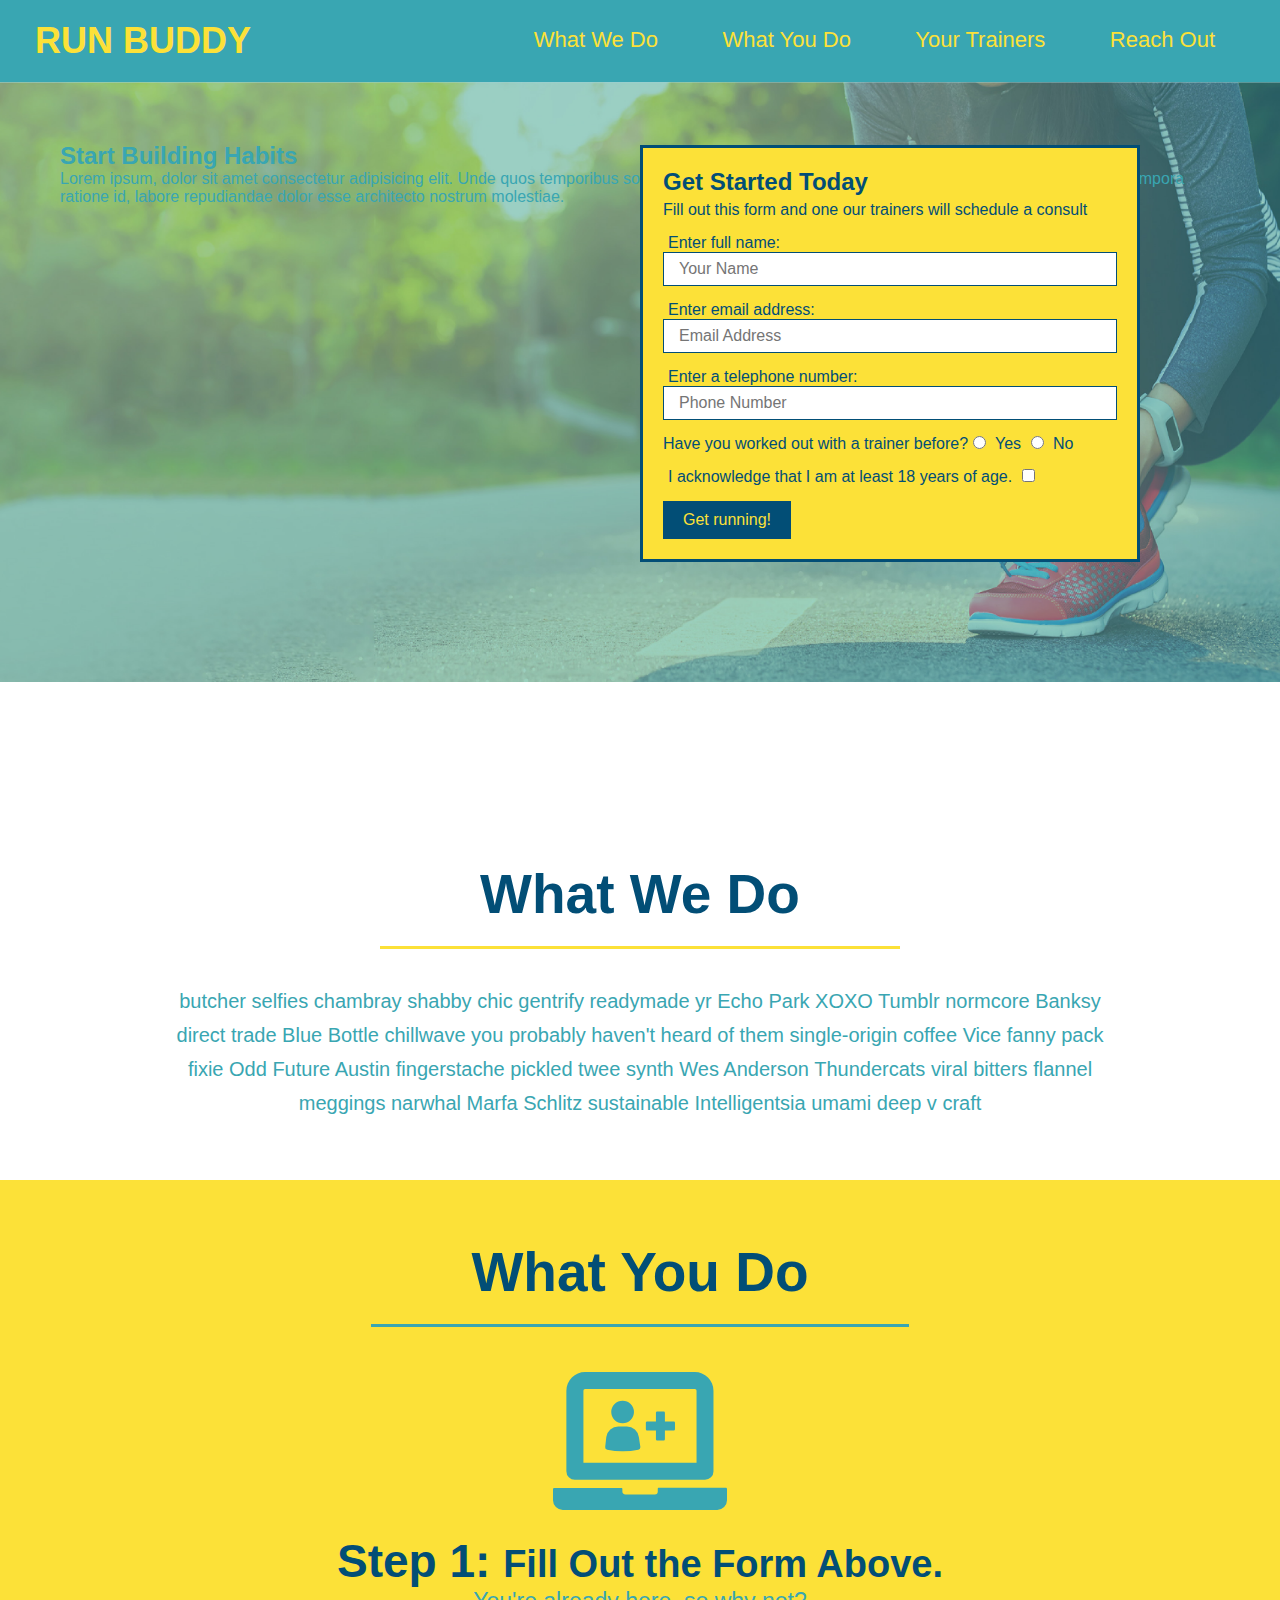
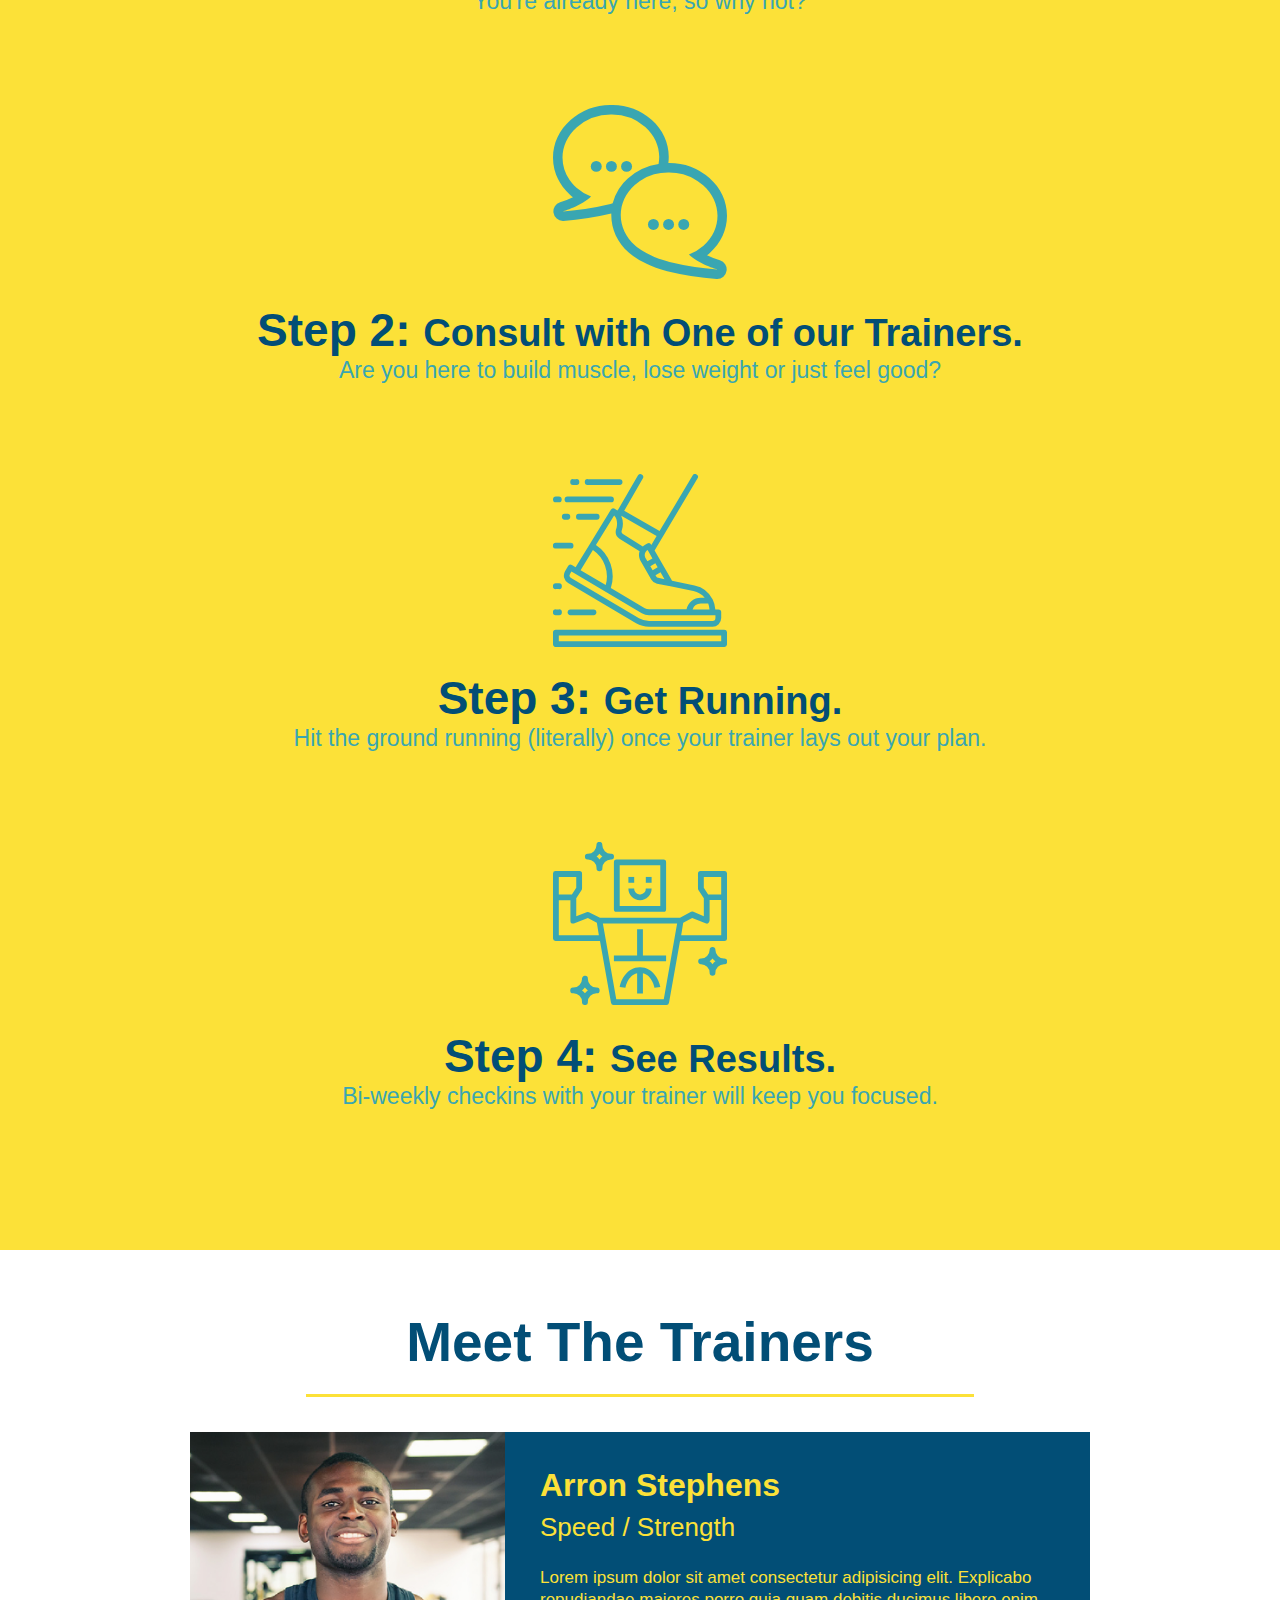
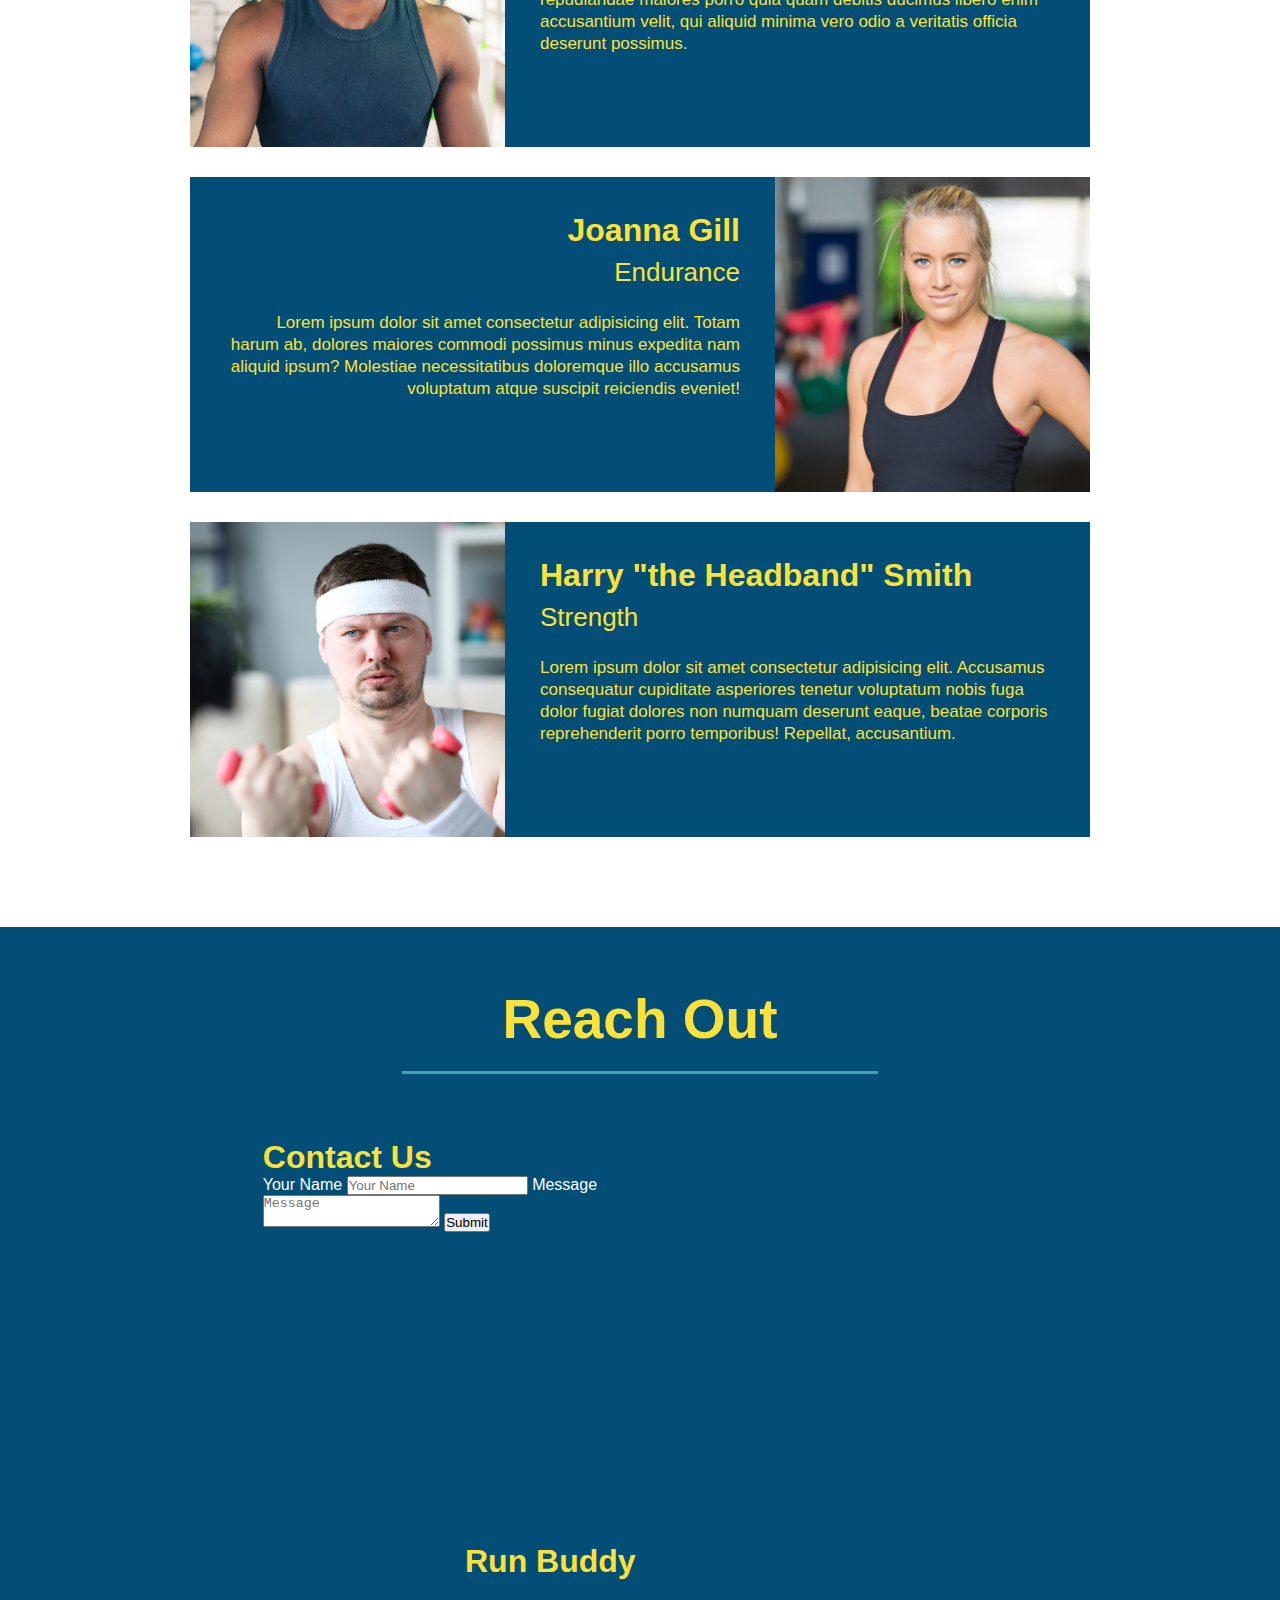
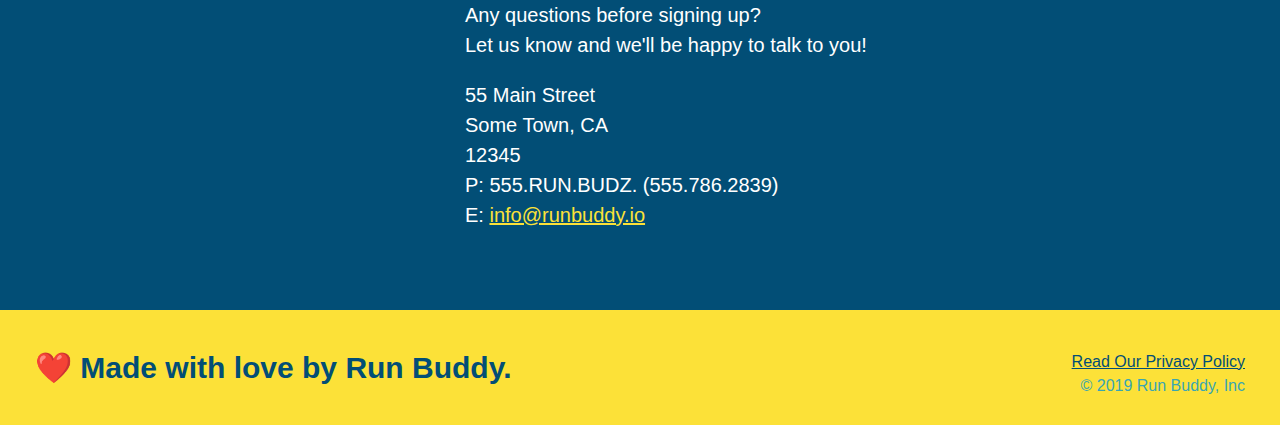
==== index.html @ 8c22c3d1 "add contact form" ====
<!DOCTYPE html>
<html lang="en">

<head>
    <link rel="stylesheet" href="./assets/css/style.css" />
    <meta charset="UTF-8" />
    <title>Run Buddy</title>
</head>

<body>
    <!--navigation-->
    <header>
        <h1>
            <a href="index.html">RUN BUDDY</a>
        </h1>
        <nav>
            <!--Unordered list elemt-->
            <ul>
                <!--List item elemt-->
                <li>
                    <!--Anchor element-->
                    <a href="#what-we-do">What We Do</a>
                </li>
                <li>
                    <a href="#what-you-do">What You Do</a>
                </li>
                <li>
                    <a href="#your-trainers">Your Trainers</a>
                </li>
                <li>
                    <a href="#reach-out">Reach Out</a>
                </li>
            </ul>
        </nav>
    </header>

    <!--hero section-->
    <section class="hero">
        <div class="hero-cta">
            <h2>Start Building Habits</h2>
            <p>Lorem ipsum, dolor sit amet consectetur adipisicing elit. Unde quos temporibus soluta assumenda! Iure laborum amet ipsa aspernatur delectus debitis tempora ratione id, labore repudiandae dolor esse architecto nostrum molestiae.</p>
        </div>
        <div class="hero-form">
            <h3>Get Started Today</h3>
            <p>Fill out this form and one our trainers will schedule a consult</p>
            <!--add form element-->
            <form>
                <label for="name">Enter full name:</label>
                <input type="text" placeholder="Your Name" name="name" id="name" class="form-input">
                <label for="email">Enter email address:</label>
                <input type="email" placeholder="Email Address" name="email" id="email" class="form-input">
                <label for="phone">Enter a telephone number:</label>
                <input type="tel" placeholder="Phone Number" name="phone" id="phone" class="form-input">
                <p>
                    Have you worked out with a trainer before?
                    <input type="radio" name="trainer-confirm" id="trainer-yes" />
                    <label for="trainer-yes">Yes</label>
                    <input type="radio" name="trainer-confirm" id="trainer-no" />
                    <label for="trainer-no">No</label>
                </p>
                <p>
                    <label for="checkbox">
                        I acknowledge that I am at least 18 years of age.
                    </label>
                    <input type="checkbox" name="age-confirm" id="checkbox" />
                </p>
                <button type="submit">
                    Get running!
                </button>
            </form>
        </div>
    </section>
    <!--end hero section-->

    <!--hero/jumbotron-->
    <section>
    </section>

    <!--"what we do" section-->
    <section id="what-we-do" class="intro">
        <h2 class="section-title primary-border">What We Do</h2>
        <p>
            butcher selfies chambray shabby chic gentrify readymade yr Echo Park XOXO Tumblr normcore Banksy direct
            trade Blue Bottle chillwave you probably haven't heard of them single-origin coffee Vice fanny pack fixie
            Odd Future Austin fingerstache pickled twee synth Wes Anderson Thundercats viral bitters flannel meggings
            narwhal Marfa Schlitz sustainable Intelligentsia umami deep v craft
        </p>
    </section>

    <!--"what you do" section-->
    <section id="what-you-do" class="steps">
        <h2 class="section-title secondary-border">What You Do</h2>

        <div>
            <!--insert this image element-->
            <img src="./assets/images/01-04-svgs/step-1.svg" alt="">
            <h3>Step 1: <span>Fill Out the Form Above.<span></h3>
            <p>You're already here, so why not?</p>
        </div>

        <div>
            <img src="./assets/images/01-04-svgs/step-2.svg" alt="">
            <h3>Step 2: <span>Consult with One of our Trainers.</span></h3>
            <p>Are you here to build muscle, lose weight or just feel good?</p>
        </div>

        <div>
            <img src="./assets/images/01-04-svgs/step-3.svg" alt="">
            <h3>Step 3: <span>Get Running.</span></h3>
            <p>Hit the ground running (literally) once your trainer lays out your plan.</p>
        </div>

        <div>
            <img src="./assets/images/01-04-svgs/step-4.svg" alt="">
            <h3>Step 4: <span>See Results.</span></h3>
            <p>Bi-weekly checkins with your trainer will keep you focused.</p>
        </div>
    </section>

    <!--"meet the trainers" section-->
    <section id="your-trainers" class="trainers">
        <h2 class="section-title primary-border">
            Meet The Trainers
        </h2>

        <!--first trainer nbio-->
        <article class="trainer">
            <img src="./assets/images/01-05-trainers/trainer-1.jpg"
                alt="Arron Stephens in his workout clothes, ready to pump iron" />
            <div class="trainer-bio text-left">
                <h3>Arron Stephens</h3>
                <h4>Speed / Strength</h4>
                <p>
                    Lorem ipsum dolor sit amet consectetur adipisicing elit. Explicabo repudiandae maiores porro quia
                    quam debitis ducimus libero enim accusantium velit, qui aliquid minima vero odio a veritatis officia
                    deserunt possimus.
                </p>
            </div>
        </article>

        <!--second trainer bio-->
        <article class="trainer">
            <div class="trainer-bio text-right">
                <h3>Joanna Gill</h3>
                <h4>Endurance</h4>
                <p>
                    Lorem ipsum dolor sit amet consectetur adipisicing elit. Totam harum ab, dolores maiores commodi
                    possimus minus expedita nam aliquid ipsum? Molestiae necessitatibus doloremque illo accusamus
                    voluptatum atque suscipit reiciendis eveniet!
                </p>
            </div>
            <img src="./assets/images/01-05-trainers/trainer-2.jpg" alt="Joanna Gill cooling off after a workout" />
        </article>

        <!--third trainer bio-->
        <article class="trainer">
            <img src="./assets/images/01-05-trainers/trainer-3.jpg"
                alt="Harry Smith wearing a headband and lifting comically small pink weights" />
            <div class="trainer-bio text-left">
                <h3>Harry "the Headband" Smith</h3>
                <h4>Strength</h4>
                <p>
                    Lorem ipsum dolor sit amet consectetur adipisicing elit. Accusamus consequatur cupiditate asperiores
                    tenetur voluptatum nobis fuga dolor fugiat dolores non numquam deserunt eaque, beatae corporis
                    reprehenderit porro temporibus! Repellat, accusantium.
                </p>
            </div>
        </article>

    </section>

    <!--"reach out" section-->
    <section id="reach-out" class="contact">
        <h2 class="section-title secondary-border">Reach Out</h2>
        <div class="contact-info">
            <div class="contact-form">
                <h3>Contact Us</h3>
                <form>
                    <label for="contact-name">Your Name</label>
                    <input type="text" id="contact-name" placeholder="Your Name" />

                    <label for="contact-message">Message</label>
                    <textarea id="contact-message" placeholder="Message"></textarea>
                    <button type="submit">Submit</button>
                </form>
            </div>
            <iframe
                src="https://www.google.com/maps/embed?pb=!1m18!1m12!1m3!1d3327.32904126394!2d-86.81368998520924!3d33.49281535445067!2m3!1f0!2f0!3f0!3m2!1i1024!2i768!4f13.1!3m3!1m2!1s0x88891be4a837cba5%3A0x89bf4f1f3f29ea2e!2s1039%2014th%20Ave%20S%2C%20Birmingham%2C%20AL%2035205!5e0!3m2!1sen!2sus!4v1643728319062!5m2!1sen!2sus"
                style="border:0;" allowfullscreen="" loading="lazy">
            </iframe>

            <div>
                <h3>Run Buddy</h3>
                <p>
                    Any questions before signing up?
                    <br />
                    Let us know and we'll be happy to talk to you!
                </p>
                <address>
                    55 Main Street <br />
                    Some Town, CA <br />
                    12345 <br />
                    P: 555.RUN.BUDZ. (555.786.2839) <br />
                    E: <a href="mailto:info@runbuddy.io">info@runbuddy.io</a>
                </address>
            </div>
        </div>
    </section>

    <!--footer-->
    <footer>
        <h2>❤️ Made with love by Run Buddy.</h2>
        <div>
            <a href="./privacy-policy.html">Read Our Privacy Policy</a><br />
            &copy; 2019 Run Buddy, Inc
        </div>
    </footer>
</body>
---- assets/css/style.css ----
* {
    margin: 0;
    padding: 0;
    box-sizing: border-box;
}
    body {
    color: #39a6b2;
    font-family: Helvetica, Arial, sans-serif;
}
header {
    padding: 20px 35px;
    background-color: #39a6b2;
}
header h1 {
    font-weight: bold;
    font-size: 36px;
    color: #fce138;
    margin: 0;
    display: inline;
}
header a {
    text-decoration: none;
    color: #fce138;
}
header nav {
    float: right;
    margin: 7px 0;
}
header nav ul li {
    display: inline;
}
header nav ul li a {
    margin: 0 30px;
    font-weight: lighter;
    font-size: 22px
}
footer {
    background: #fce138;
    width: 100%;
    padding: 40px 35px;
}
footer h2 {
    display: inline;
    color: #024e76;
    font-size: 30px;
    margin: 0;
}
footer div {
    float: right;
    line-height: 1.5;
    text-align: right;
}
footer a {
    color: #024e76
}
section {
    padding: 60px;
}
/* Hero Style Start */
.hero {
    background-image: url("../images/hero-bg.jpeg");
    height: 600px;
    background-size: cover;
    background-position: center;
    position: relative;
}
/* Hero Style End */
.hero-form {
    border: 3px solid #024e76;
    background-color: #fce138;
    padding: 20px;
    width: 500px;
    color: #024e76;
    position: absolute;
    bottom: 120px;
    right: 140px
}
.hero-form h3 {
    font-size: 24px;
    margin: 0;
}
.hero-form p {
    margin: 5px 0 15px 0;
}
.form-input {
    border: 1px solid #024e76;
    display: block;
    padding: 7px 15px;
    font-size: 16px;
    color: #024e76;
    width: 100%;
    margin-bottom: 15px;
}
.hero-form label {
    line-height: 1;
    margin: 0 5px;
}
.hero-form button {
    color: #fce138;
    background-color: #024e76;
    border: none;
    padding: 10px 20px;
    font-size: 16px;
}
/* HERO STYLES END */
.intro {
    text-align: center;
}
.intro p {
    line-height: 1.7;
    color: #39a6b2;
    width: 80%;
    font-size: 20px;
    margin: 0 auto;
}
.steps {
    text-align: center;
    background: #fce138;
}
.section-title {
    font-size: 55px;
    color: #024e76;
    margin-bottom: 35px;
    padding: 0 100px 20px 100px;
    display: inline-block;
    border-bottom: 3px solid;
}
.primary-border {
    border-color: #fce138;
}
.secondary-border {
    border-color: #39a6b2;
}
.steps div {
    margin-bottom: 80px;
}
.steps img {
    width: 15%;
    margin: 10px 0;
}
.steps h3 {
    color: #024e76;
    font-size: 46px;
    margin-top: 10px;
}
.steps p {
    color: #39a6b2;
    font-size: 23px;
}
.steps span {
    font-size: 38px;
}
.trainers {
    text-align: center;
}
.trainer {
    width: 900px;
    margin: 0 auto 30px auto;
    background: #024e76;
    color: #fce138;
    overflow: auto;
}
.trainer img {
    width: 35%;
    float: left;
}
.trainer-bio {
    padding: 35px;
    float: left;
    width: 65%;
}
.text-left {
    text-align: left;
}
.text-right {
    text-align: right;
}
.trainer-bio h3 {
    font-size: 32px;
    margin-bottom: 8px;
}
.trainer-bio h4 {
    font-weight: lighter;
    font-size: 26px;
    margin-bottom: 24px;
}
.trainer-bio p {
    font-size: 17px;
    line-height: 1.3;
}
.contact {
    background: #024e76;
    text-align: center;
}
.contact h2 {
    color: #fce138;
}
.contact-info iframe {
    width: 400px;
    height: 400px;
}
.contact-info div {
    width: 410px;
    display: inline-block;
    vertical-align: top;
    text-align: left;
    margin: 30px 0 0 60px;
    color: white;
}
.contact-info h3 {
    color: #fce138;
    font-size: 32px;
}
.contact-info p, .contact-info address {
    margin: 20px 0;
    line-height: 1.5;
    font-size: 20px;
    font-style: normal;
}
.contact-info a {
    color: #fce138;
}
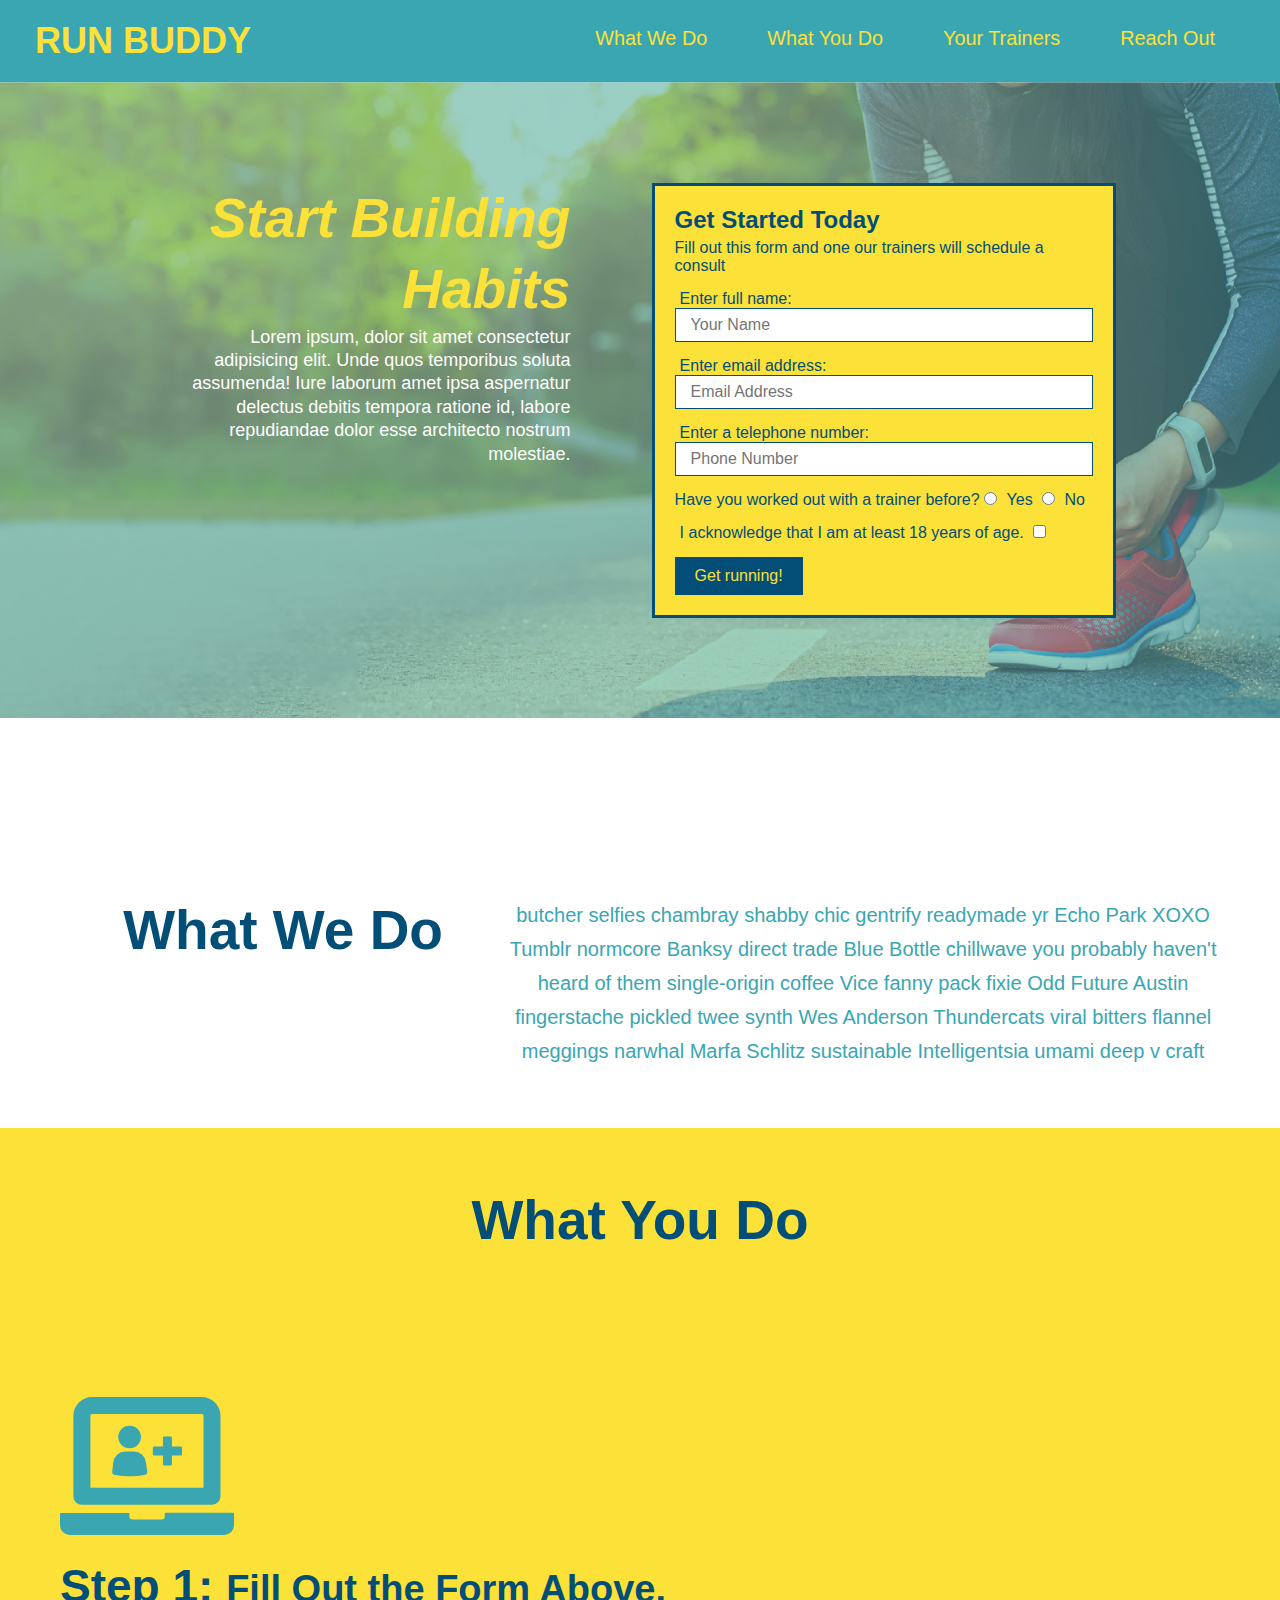
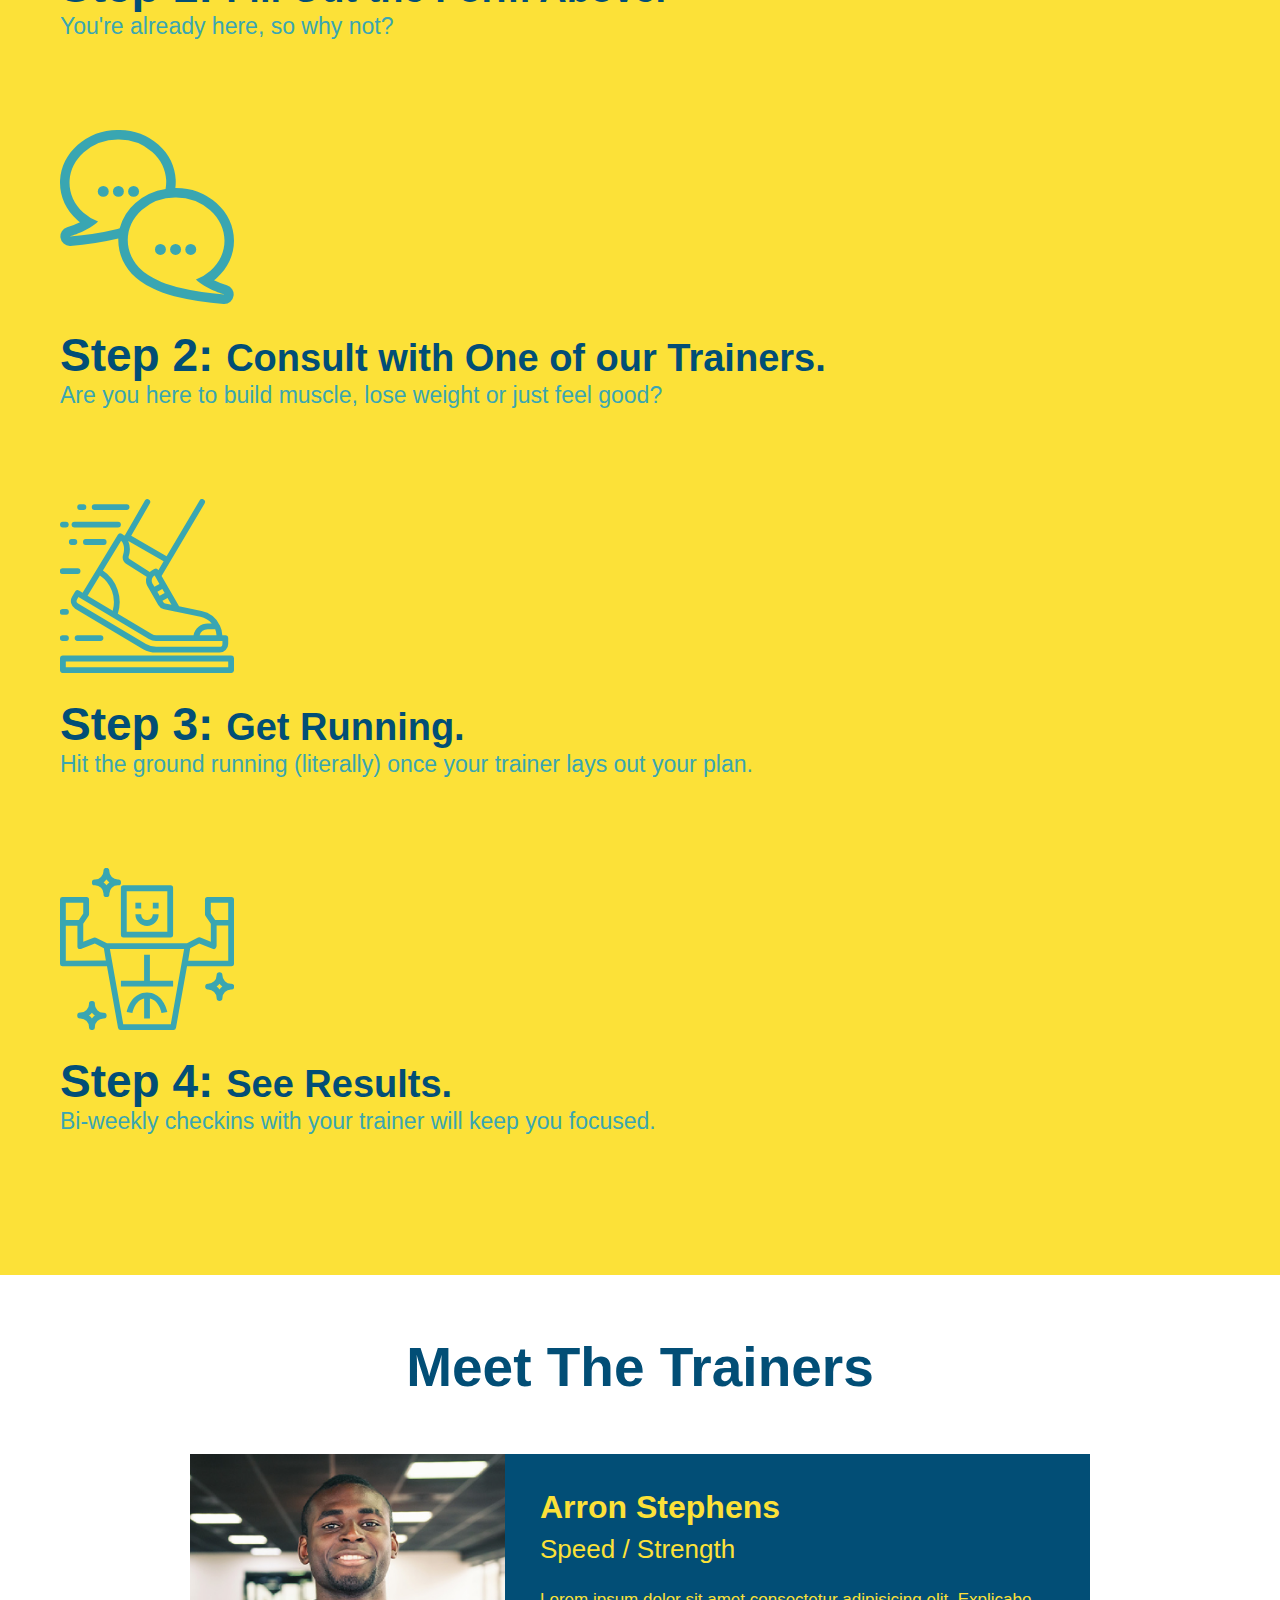
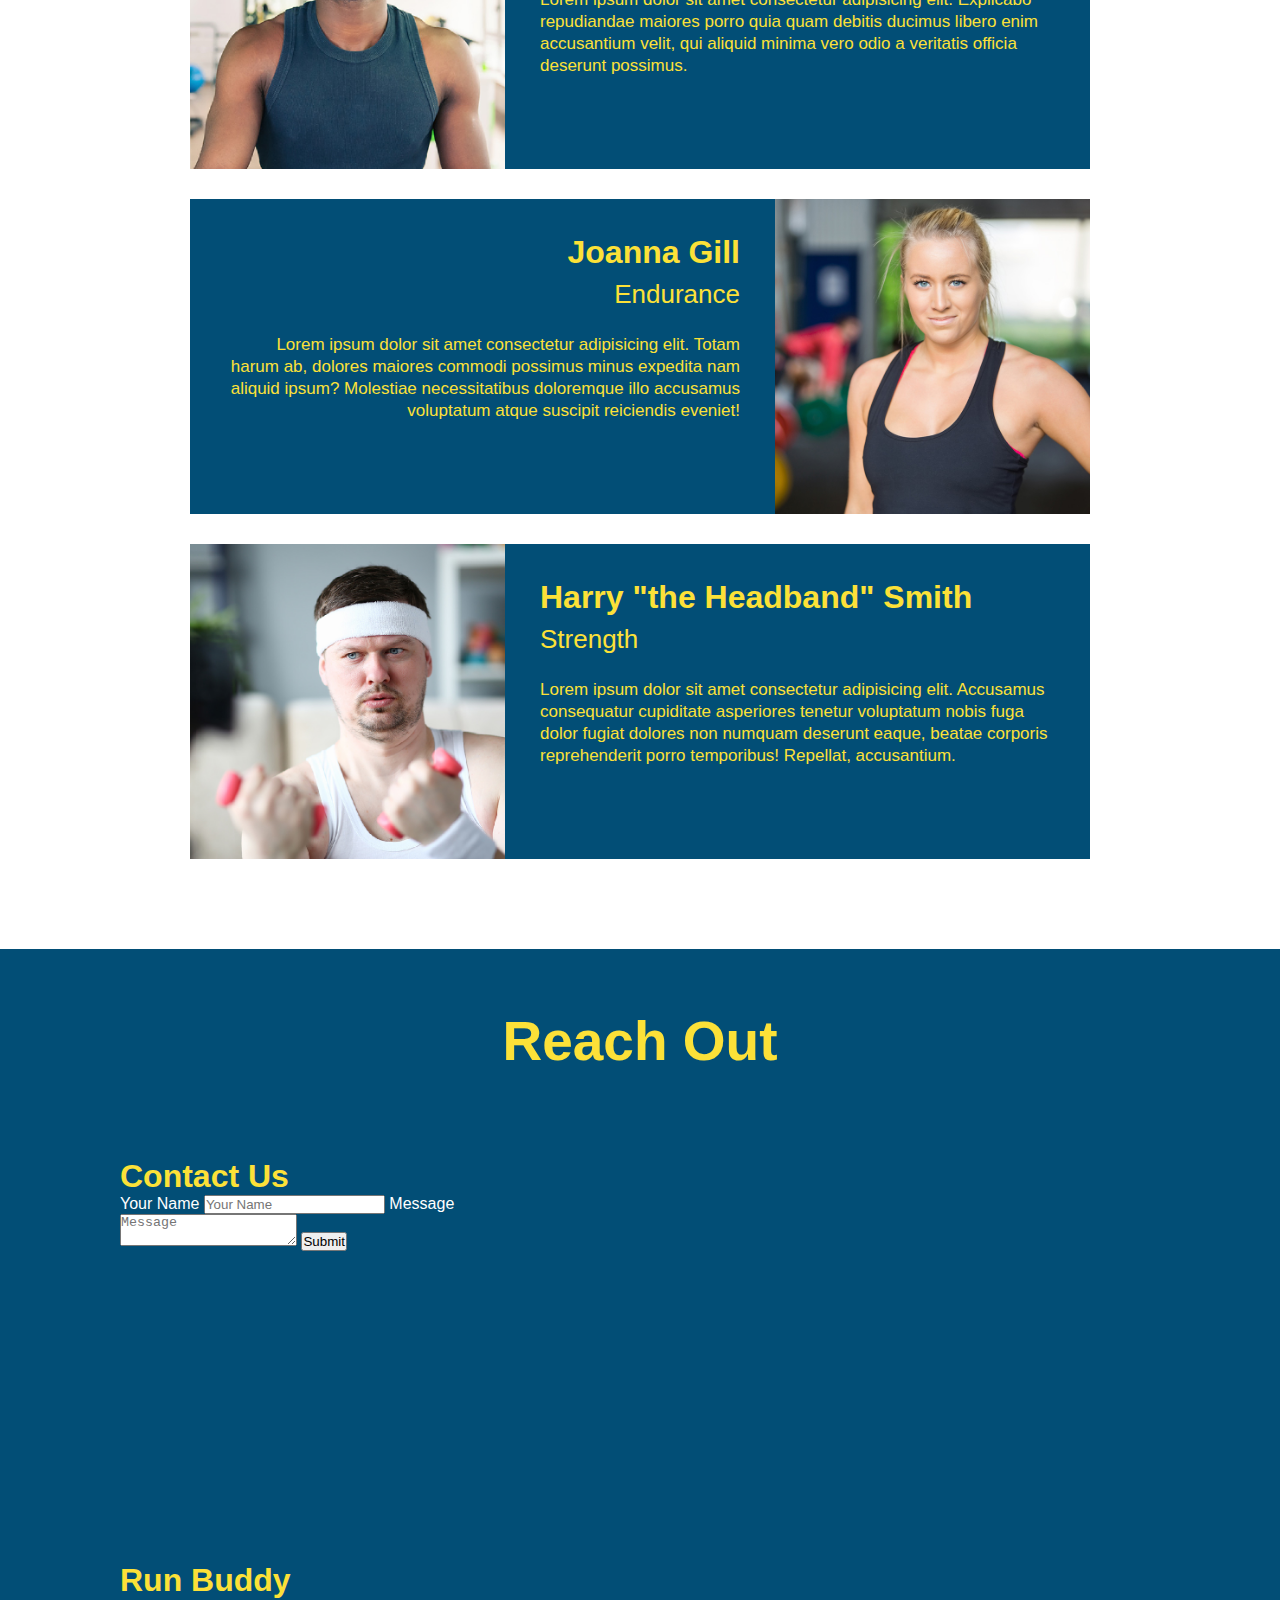
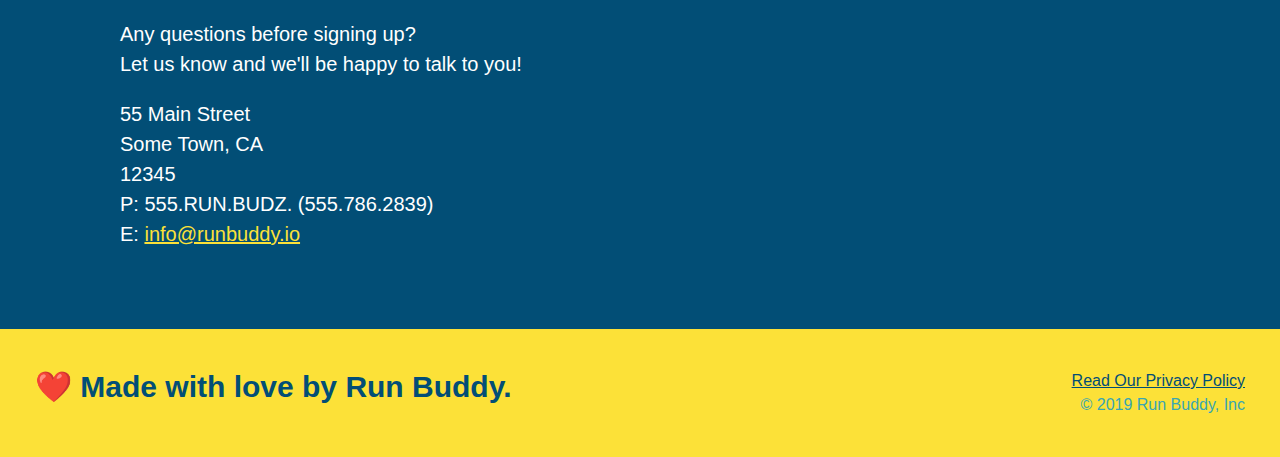
==== commit d260326b: "added flex-row classes" ====
--- a/index.html
+++ b/index.html
@@ -78,6 +78,7 @@
 
     <!--"what we do" section-->
     <section id="what-we-do" class="intro">
+        <div class="flex-row">
         <h2 class="section-title primary-border">What We Do</h2>
         <p>
             butcher selfies chambray shabby chic gentrify readymade yr Echo Park XOXO Tumblr normcore Banksy direct
@@ -85,12 +86,14 @@
             Odd Future Austin fingerstache pickled twee synth Wes Anderson Thundercats viral bitters flannel meggings
             narwhal Marfa Schlitz sustainable Intelligentsia umami deep v craft
         </p>
+        </div>
     </section>
 
     <!--"what you do" section-->
     <section id="what-you-do" class="steps">
+        <div class="flex-row">
         <h2 class="section-title secondary-border">What You Do</h2>
-
+        </div>
         <div>
             <!--insert this image element-->
             <img src="./assets/images/01-04-svgs/step-1.svg" alt="">
@@ -119,9 +122,11 @@
 
     <!--"meet the trainers" section-->
     <section id="your-trainers" class="trainers">
+        <div class="flex-row">
         <h2 class="section-title primary-border">
             Meet The Trainers
         </h2>
+        </div>
 
         <!--first trainer nbio-->
         <article class="trainer">
@@ -171,7 +176,9 @@
 
     <!--"reach out" section-->
     <section id="reach-out" class="contact">
+        <div class="flex-row">
         <h2 class="section-title secondary-border">Reach Out</h2>
+        </div>
         <div class="contact-info">
             <div class="contact-form">
                 <h3>Contact Us</h3>
--- a/assets/css/style.css
+++ b/assets/css/style.css
@@ -10,43 +10,49 @@
 header {
     padding: 20px 35px;
     background-color: #39a6b2;
+    display: flex;
+    justify-content: space-between;
+    flex-wrap: wrap;
 }
 header h1 {
     font-weight: bold;
     font-size: 36px;
     color: #fce138;
     margin: 0;
-    display: inline;
 }
 header a {
     text-decoration: none;
     color: #fce138;
 }
 header nav {
-    float: right;
     margin: 7px 0;
 }
-header nav ul li {
-    display: inline;
+header nav ul {
+   display: flex;
+   flex-wrap: wrap;
+   justify-content: space-between;
+   align-items: center;
+   list-style: none;
 }
 header nav ul li a {
     margin: 0 30px;
     font-weight: lighter;
-    font-size: 22px
+    font-size: 1.55vw;
 }
 footer {
     background: #fce138;
     width: 100%;
     padding: 40px 35px;
+    display: flex;
+    justify-content: space-between;
+    flex-wrap: wrap;
 }
 footer h2 {
-    display: inline;
     color: #024e76;
     font-size: 30px;
     margin: 0;
 }
 footer div {
-    float: right;
     line-height: 1.5;
     text-align: right;
 }
@@ -56,24 +62,34 @@
 section {
     padding: 60px;
 }
-/* Hero Style Start */
 .hero {
     background-image: url("../images/hero-bg.jpeg");
-    height: 600px;
     background-size: cover;
     background-position: center;
-    position: relative;
-}
-/* Hero Style End */
+    display: flex;
+    justify-content: center;
+    flex-wrap: wrap;
+}
+.hero-cta {
+    width: 35%;
+    text-align: right;
+    margin: 3.5%;
+    color: #fff;
+    font-size: 18px;
+    line-height: 1.3;
+}
+.hero-cta h2 {
+    font-style: italic;
+    font-size: 55px;
+    color: #fce138;
+}
 .hero-form {
     border: 3px solid #024e76;
     background-color: #fce138;
     padding: 20px;
-    width: 500px;
-    color: #024e76;
-    position: absolute;
-    bottom: 120px;
-    right: 140px
+    color: #024e76;
+    width: 40%;
+    margin: 3.5%;
 }
 .hero-form h3 {
     font-size: 24px;
@@ -101,10 +117,6 @@
     border: none;
     padding: 10px 20px;
     font-size: 16px;
-}
-/* HERO STYLES END */
-.intro {
-    text-align: center;
 }
 .intro p {
     line-height: 1.7;
@@ -112,18 +124,19 @@
     width: 80%;
     font-size: 20px;
     margin: 0 auto;
+    text-align: center;
 }
 .steps {
-    text-align: center;
     background: #fce138;
 }
 .section-title {
     font-size: 55px;
     color: #024e76;
     margin-bottom: 35px;
-    padding: 0 100px 20px 100px;
-    display: inline-block;
-    border-bottom: 3px solid;
+    padding-bottom: 20px;
+    text-align: center;
+    margin: 0 auto 35px auto;
+    width: 50%;
 }
 .primary-border {
     border-color: #fce138;
@@ -151,7 +164,7 @@
     font-size: 38px;
 }
 .trainers {
-    text-align: center;
+    
 }
 .trainer {
     width: 900px;
@@ -175,6 +188,9 @@
 .text-right {
     text-align: right;
 }
+.flex-row {
+    display: flex;
+}
 .trainer-bio h3 {
     font-size: 32px;
     margin-bottom: 8px;
@@ -190,7 +206,6 @@
 }
 .contact {
     background: #024e76;
-    text-align: center;
 }
 .contact h2 {
     color: #fce138;
@@ -221,3 +236,4 @@
     color: #fce138;
 }
 
+
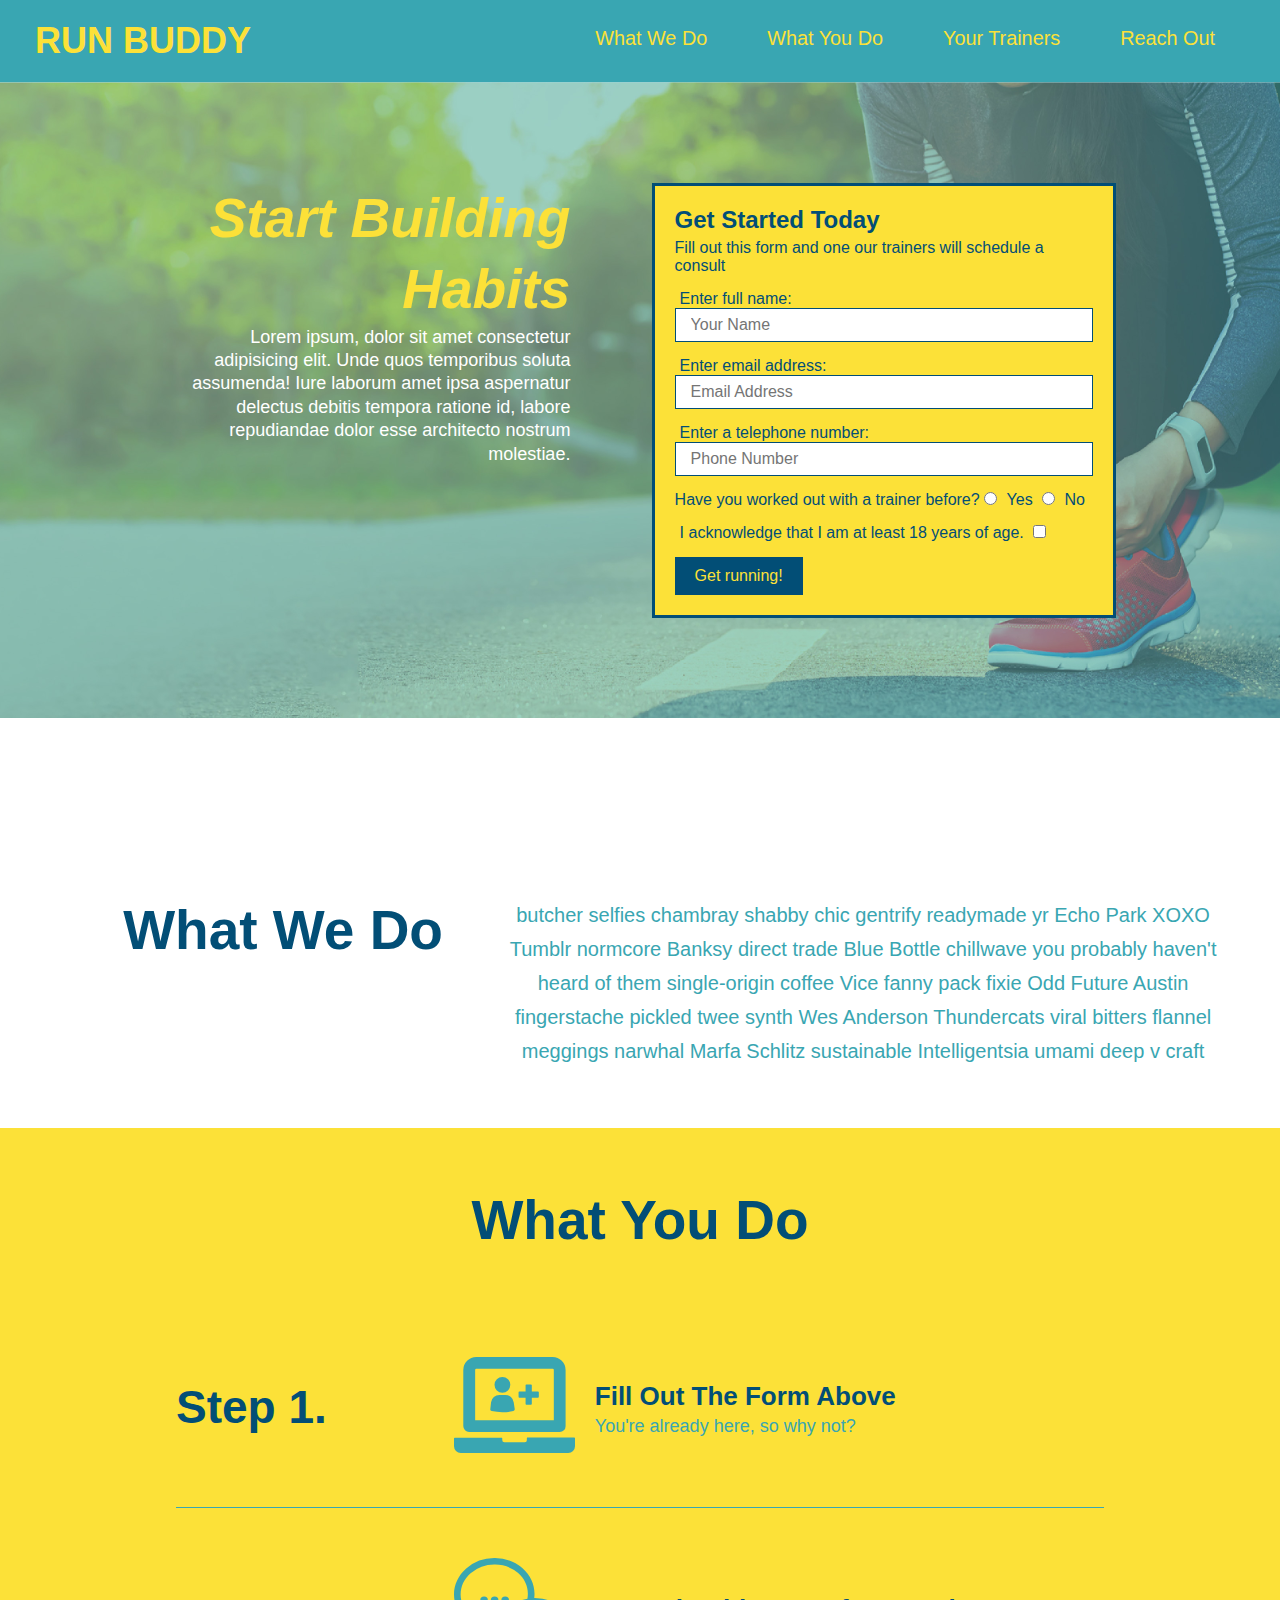
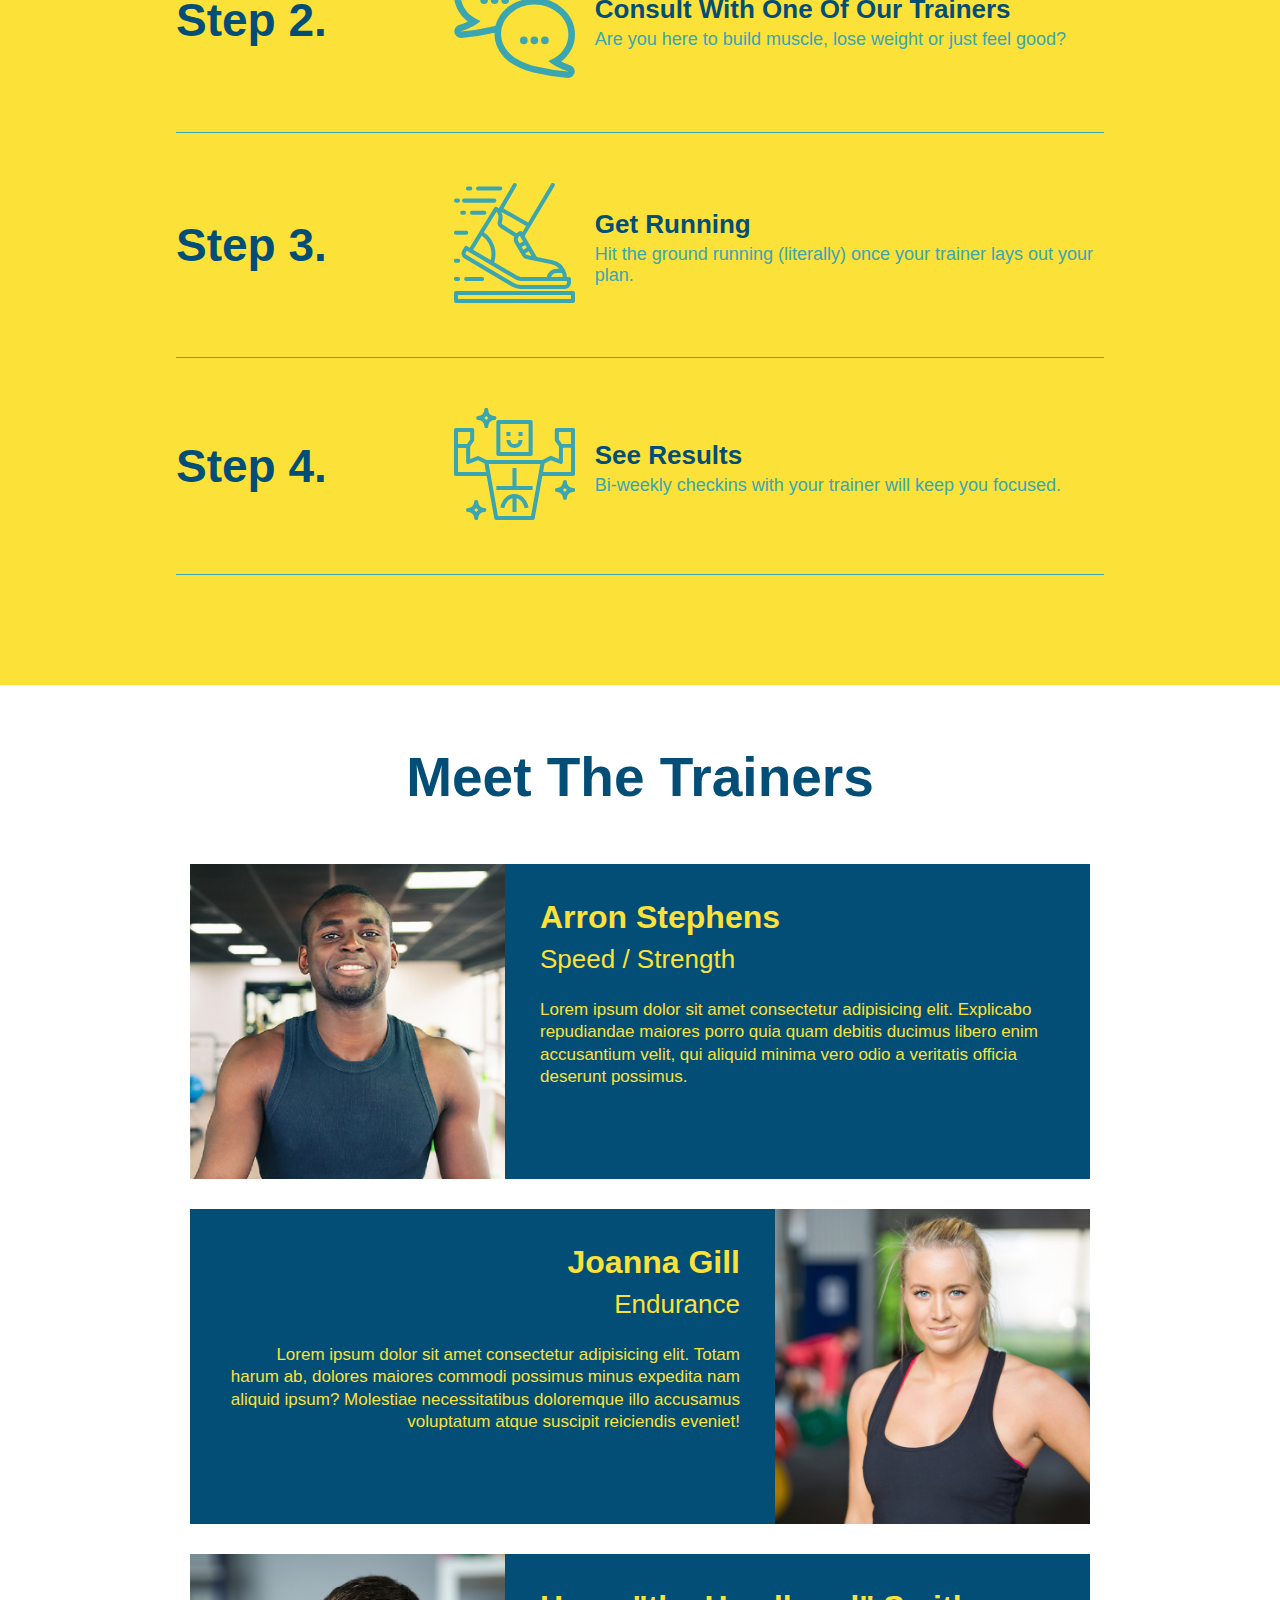
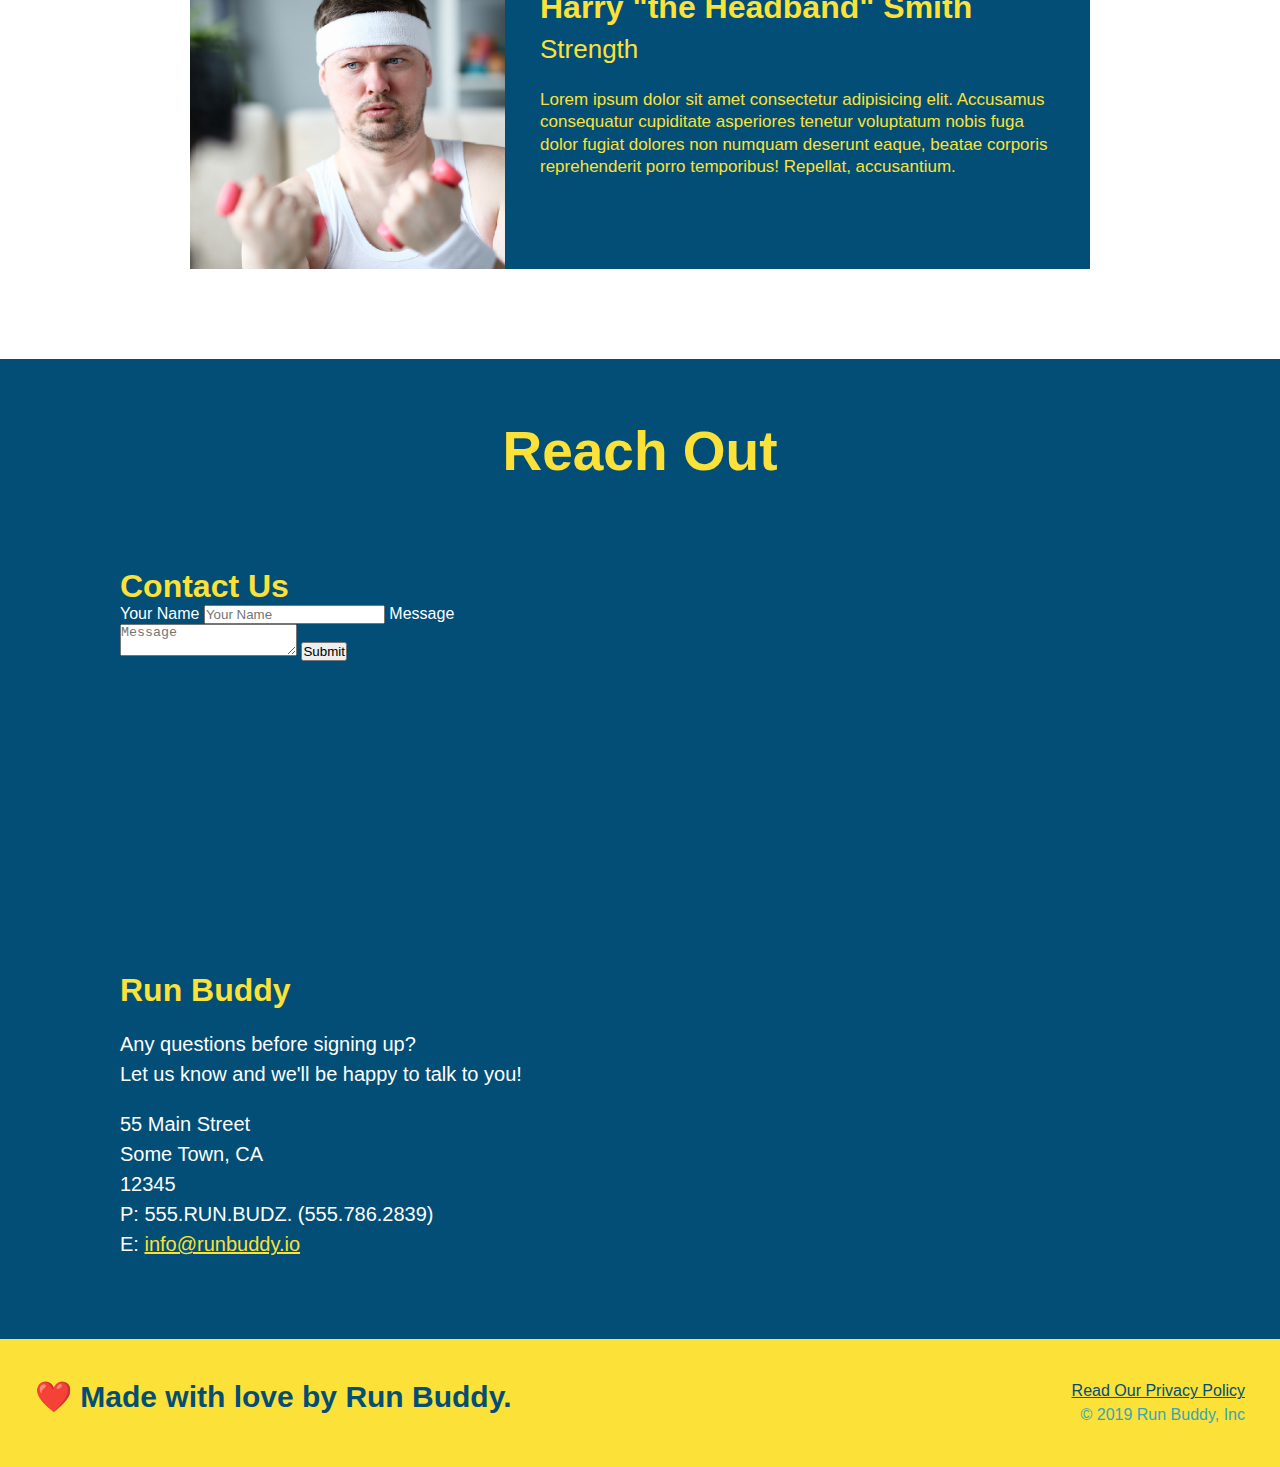
==== commit 9edb4261: "add flexbox to the steps" ====
--- a/index.html
+++ b/index.html
@@ -94,29 +94,56 @@
         <div class="flex-row">
         <h2 class="section-title secondary-border">What You Do</h2>
         </div>
-        <div>
-            <!--insert this image element-->
-            <img src="./assets/images/01-04-svgs/step-1.svg" alt="">
-            <h3>Step 1: <span>Fill Out the Form Above.<span></h3>
-            <p>You're already here, so why not?</p>
-        </div>
-
-        <div>
-            <img src="./assets/images/01-04-svgs/step-2.svg" alt="">
-            <h3>Step 2: <span>Consult with One of our Trainers.</span></h3>
-            <p>Are you here to build muscle, lose weight or just feel good?</p>
-        </div>
-
-        <div>
-            <img src="./assets/images/01-04-svgs/step-3.svg" alt="">
-            <h3>Step 3: <span>Get Running.</span></h3>
-            <p>Hit the ground running (literally) once your trainer lays out your plan.</p>
-        </div>
-
-        <div>
-            <img src="./assets/images/01-04-svgs/step-4.svg" alt="">
-            <h3>Step 4: <span>See Results.</span></h3>
-            <p>Bi-weekly checkins with your trainer will keep you focused.</p>
+        <div class="step">
+            <h3>Step 1.</h3>
+            <div class="step-info">
+                <div class="step-img">
+                     <img src="./assets/images/01-04-svgs/step-1.svg" alt="">
+                </div>
+                <div class="step-text">
+                    <h4>Fill Out The Form Above</h4>
+                    <p>You're already here, so why not?</p>
+                </div>
+            </div>
+        </div>
+
+        <div class="step">
+            <h3>Step 2.</h3>
+            <div class="step-info">
+                <div class="step-img">
+                     <img src="./assets/images/01-04-svgs/step-2.svg" alt="">
+                </div>
+                <div class="step-text">
+                    <h4>Consult With One Of Our Trainers</h4>
+                    <p>Are you here to build muscle, lose weight or just feel good?</p>
+                </div>
+            </div>
+        </div>
+
+        <div class="step">
+            <h3>Step 3.</h3>
+            <div class="step-info">
+                <div class="step-img">
+                     <img src="./assets/images/01-04-svgs/step-3.svg" alt="">
+                </div>
+                <div class="step-text">
+                     <h4>Get Running</h4>
+                     <p>Hit the ground running (literally) once your trainer lays out your plan.</p>
+                </div>
+            </div>
+        </div>
+
+        <div class="step">
+            <h3>Step 4.</h3>
+            <div class="step-info">
+                <div class="step-img">
+                    <img src="./assets/images/01-04-svgs/step-4.svg" alt="">
+                </div>
+                <div class="step-text">
+                    <h4>See Results</h4>
+                    <p>Bi-weekly checkins with your trainer will keep you focused.</p>
+                </div>
+            </div>
         </div>
     </section>
 
--- a/assets/css/style.css
+++ b/assets/css/style.css
@@ -129,6 +129,16 @@
 .steps {
     background: #fce138;
 }
+.step {
+    margin: 50px auto;
+    padding-bottom: 50px;
+    width: 80%;
+    border-bottom: 1px solid #39a6b2;
+    display: flex;
+    flex-wrap: wrap;
+    align-items: center;
+    justify-content: space-between;
+}
 .section-title {
     font-size: 55px;
     color: #024e76;
@@ -144,24 +154,35 @@
 .secondary-border {
     border-color: #39a6b2;
 }
-.steps div {
-    margin-bottom: 80px;
-}
-.steps img {
-    width: 15%;
-    margin: 10px 0;
-}
-.steps h3 {
+.step h3 {
     color: #024e76;
     font-size: 46px;
-    margin-top: 10px;
-}
-.steps p {
+    flex: 1 30%;
+}
+.step-info {
+    flex: 2 70%;
+    display: flex;
+    flex-wrap: wrap;
+    align-items: center;
+}
+.step-img {
+    flex: 1 12%;
+    margin-right: 20px;
+}
+.step-img img {
+    max-width: 100%;
+}
+.step-text {
+    flex: 12;
+}
+.step-text p {
     color: #39a6b2;
-    font-size: 23px;
-}
-.steps span {
-    font-size: 38px;
+    font-size: 18px;
+}
+.step-text h4 {
+    font-size: 26px;
+    line-height: 1.5;
+    color: #024e76;
 }
 .trainers {
     
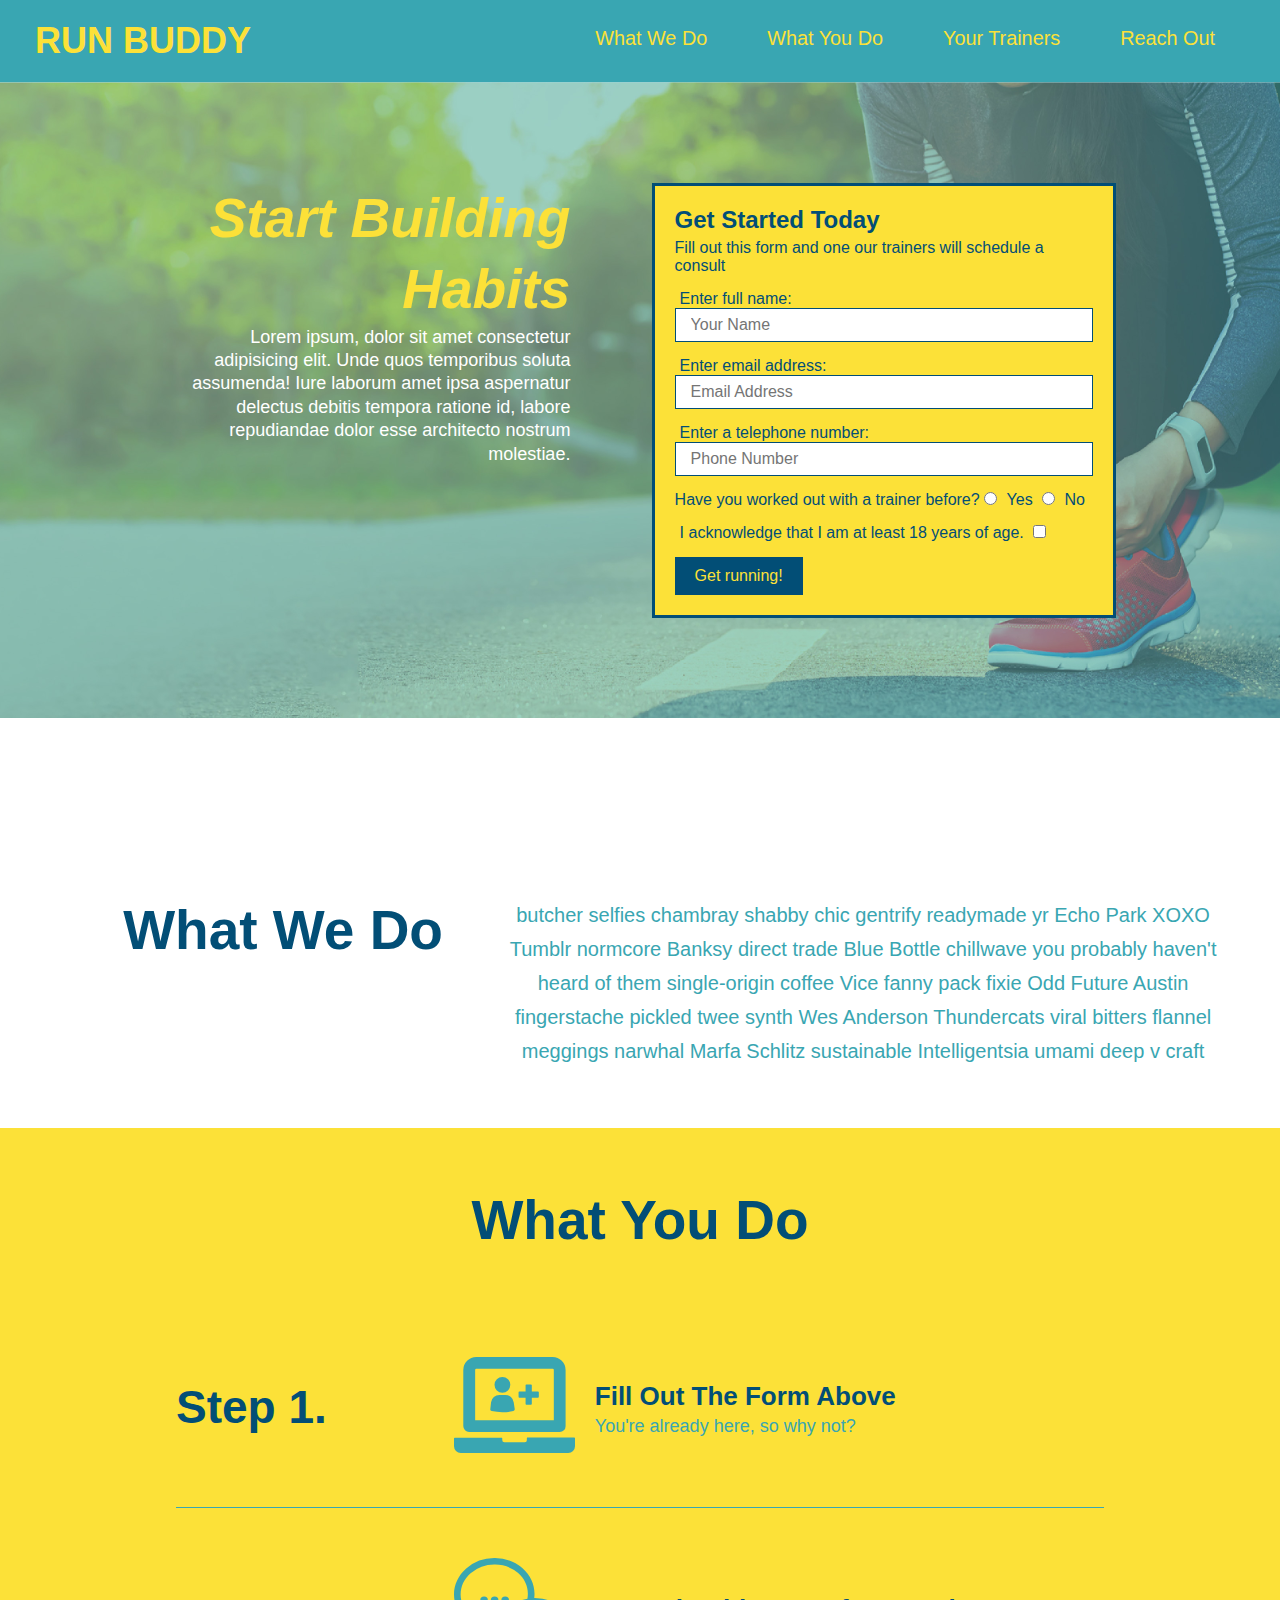
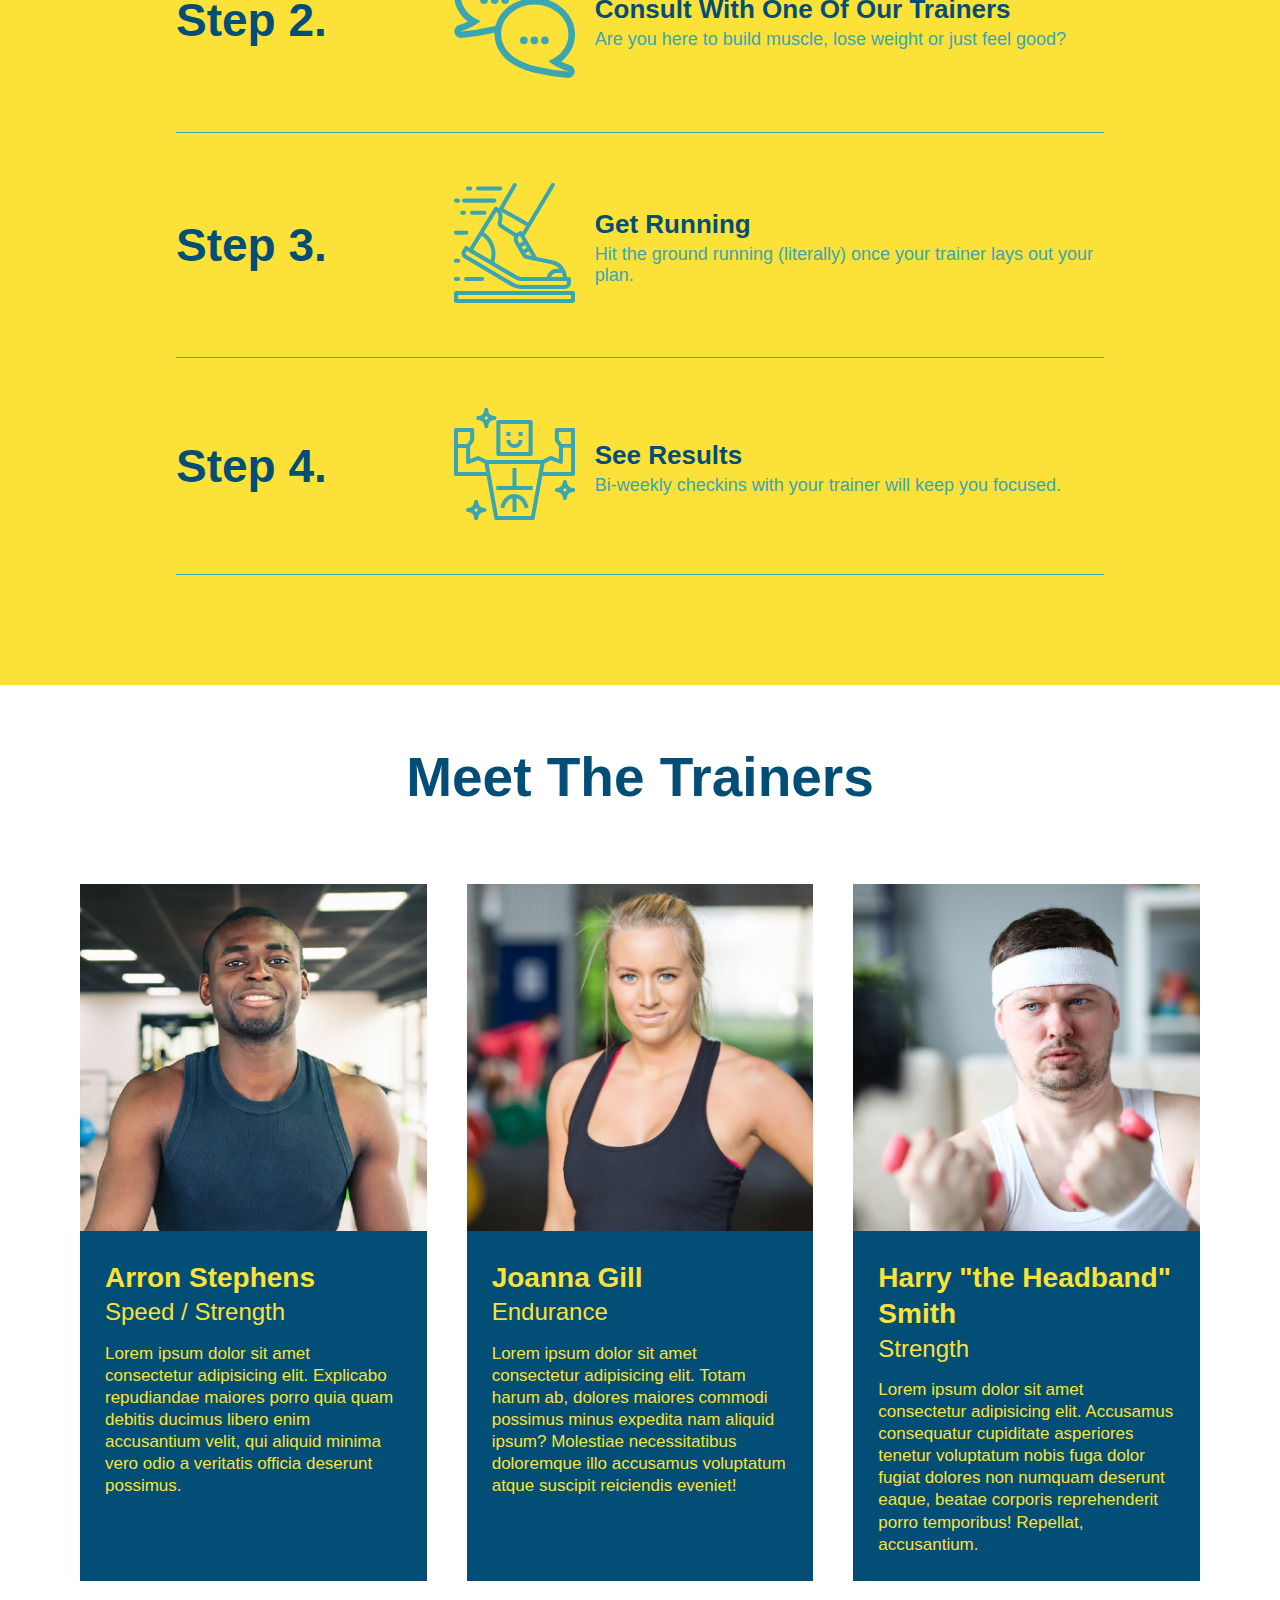
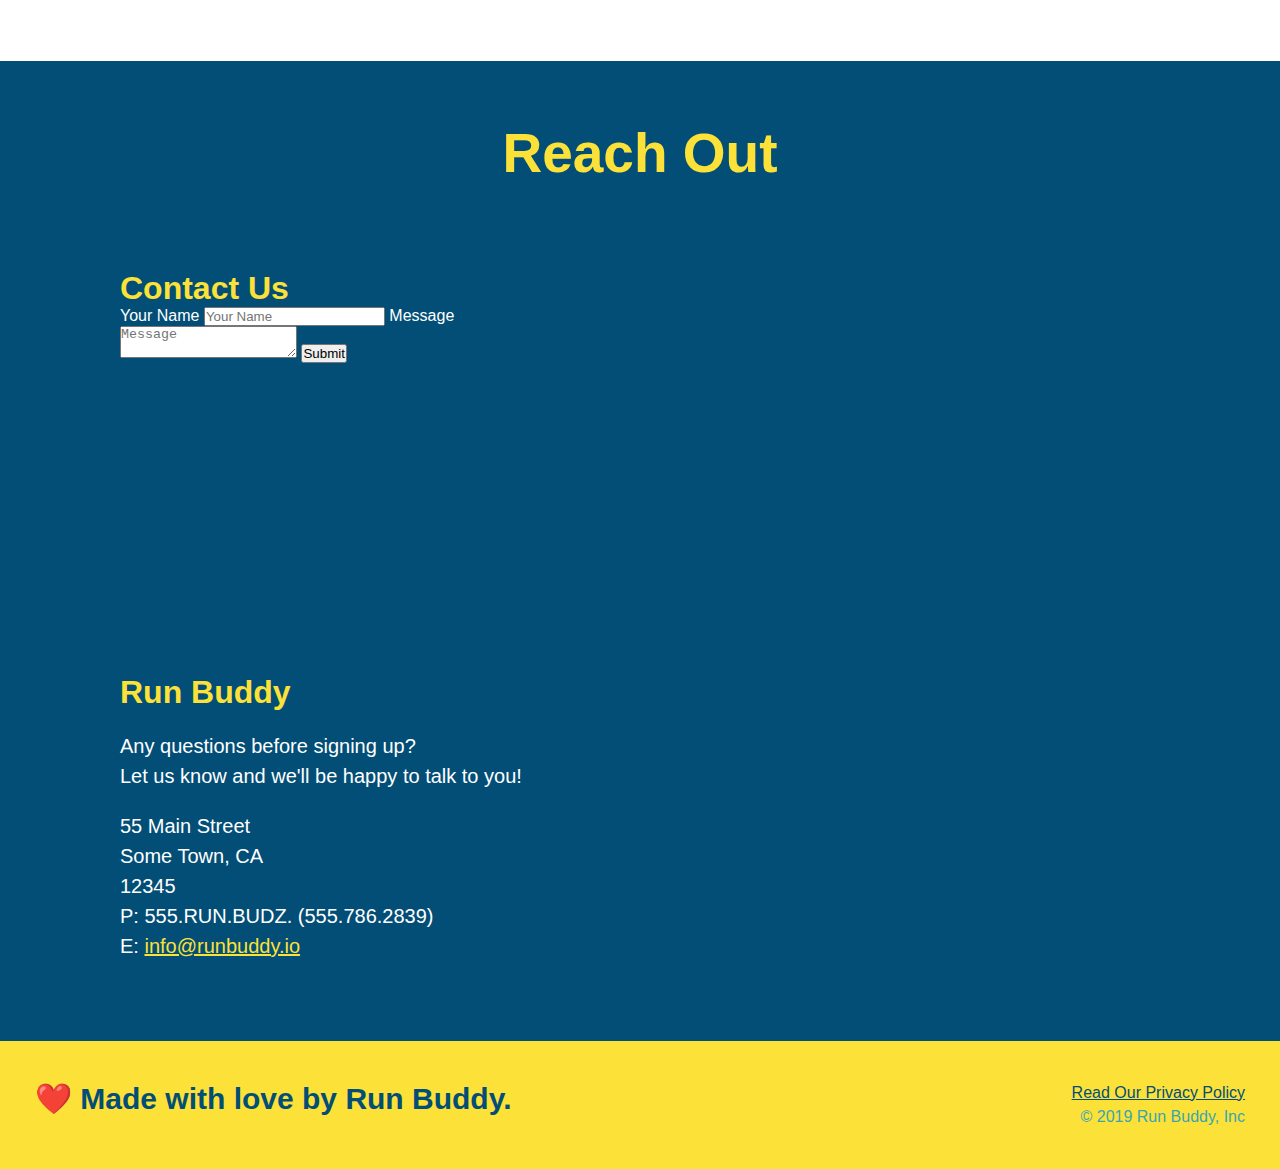
==== commit a56f29e9: "add flexbox to the trainers" ====
--- a/index.html
+++ b/index.html
@@ -148,7 +148,7 @@
     </section>
 
     <!--"meet the trainers" section-->
-    <section id="your-trainers" class="trainers">
+    <section id="your-trainers">
         <div class="flex-row">
         <h2 class="section-title primary-border">
             Meet The Trainers
@@ -156,12 +156,13 @@
         </div>
 
         <!--first trainer nbio-->
+        <div class="trainers">
         <article class="trainer">
             <img src="./assets/images/01-05-trainers/trainer-1.jpg"
                 alt="Arron Stephens in his workout clothes, ready to pump iron" />
-            <div class="trainer-bio text-left">
-                <h3>Arron Stephens</h3>
-                <h4>Speed / Strength</h4>
+            <div class="trainer-bio">
+                <h3 class="trainer-name">Arron Stephens</h3>
+                <h4 class="trainer-role">Speed / Strength</h4>
                 <p>
                     Lorem ipsum dolor sit amet consectetur adipisicing elit. Explicabo repudiandae maiores porro quia
                     quam debitis ducimus libero enim accusantium velit, qui aliquid minima vero odio a veritatis officia
@@ -172,25 +173,26 @@
 
         <!--second trainer bio-->
         <article class="trainer">
-            <div class="trainer-bio text-right">
-                <h3>Joanna Gill</h3>
-                <h4>Endurance</h4>
+            <img src="./assets/images/01-05-trainers/trainer-2.jpg" 
+                alt="Joanna Gill cooling off after a workout" />
+            <div class="trainer-bio">
+                <h3 class="trainer-name">Joanna Gill</h3>
+                <h4 class="trainer-role">Endurance</h4>
                 <p>
                     Lorem ipsum dolor sit amet consectetur adipisicing elit. Totam harum ab, dolores maiores commodi
                     possimus minus expedita nam aliquid ipsum? Molestiae necessitatibus doloremque illo accusamus
                     voluptatum atque suscipit reiciendis eveniet!
                 </p>
             </div>
-            <img src="./assets/images/01-05-trainers/trainer-2.jpg" alt="Joanna Gill cooling off after a workout" />
         </article>
 
         <!--third trainer bio-->
         <article class="trainer">
             <img src="./assets/images/01-05-trainers/trainer-3.jpg"
                 alt="Harry Smith wearing a headband and lifting comically small pink weights" />
-            <div class="trainer-bio text-left">
-                <h3>Harry "the Headband" Smith</h3>
-                <h4>Strength</h4>
+            <div class="trainer-bio">
+                <h3 class="trainer-name">Harry "the Headband" Smith</h3>
+                <h4 class="trainer-role">Strength</h4>
                 <p>
                     Lorem ipsum dolor sit amet consectetur adipisicing elit. Accusamus consequatur cupiditate asperiores
                     tenetur voluptatum nobis fuga dolor fugiat dolores non numquam deserunt eaque, beatae corporis
@@ -198,6 +200,7 @@
                 </p>
             </div>
         </article>
+        </div>
 
     </section>
 
--- a/assets/css/style.css
+++ b/assets/css/style.css
@@ -185,45 +185,38 @@
     color: #024e76;
 }
 .trainers {
-    
+    width: 100%;
+    margin: 0 auto;
+    display: flex;
+    flex-wrap: wrap;
+    justify-content: space-around;
 }
 .trainer {
-    width: 900px;
-    margin: 0 auto 30px auto;
+    margin: 20px;
     background: #024e76;
     color: #fce138;
-    overflow: auto;
+    flex: 1;
 }
 .trainer img {
-    width: 35%;
-    float: left;
+    width: 100%;
 }
 .trainer-bio {
-    padding: 35px;
-    float: left;
-    width: 65%;
-}
-.text-left {
-    text-align: left;
-}
-.text-right {
-    text-align: right;
+    padding: 25px;
+    line-height: 1.3;
 }
 .flex-row {
     display: flex;
 }
 .trainer-bio h3 {
-    font-size: 32px;
-    margin-bottom: 8px;
+    font-size: 28px;
 }
 .trainer-bio h4 {
     font-weight: lighter;
-    font-size: 26px;
-    margin-bottom: 24px;
+    font-size: 24px;
+    margin-bottom: 15px;
 }
 .trainer-bio p {
     font-size: 17px;
-    line-height: 1.3;
 }
 .contact {
     background: #024e76;
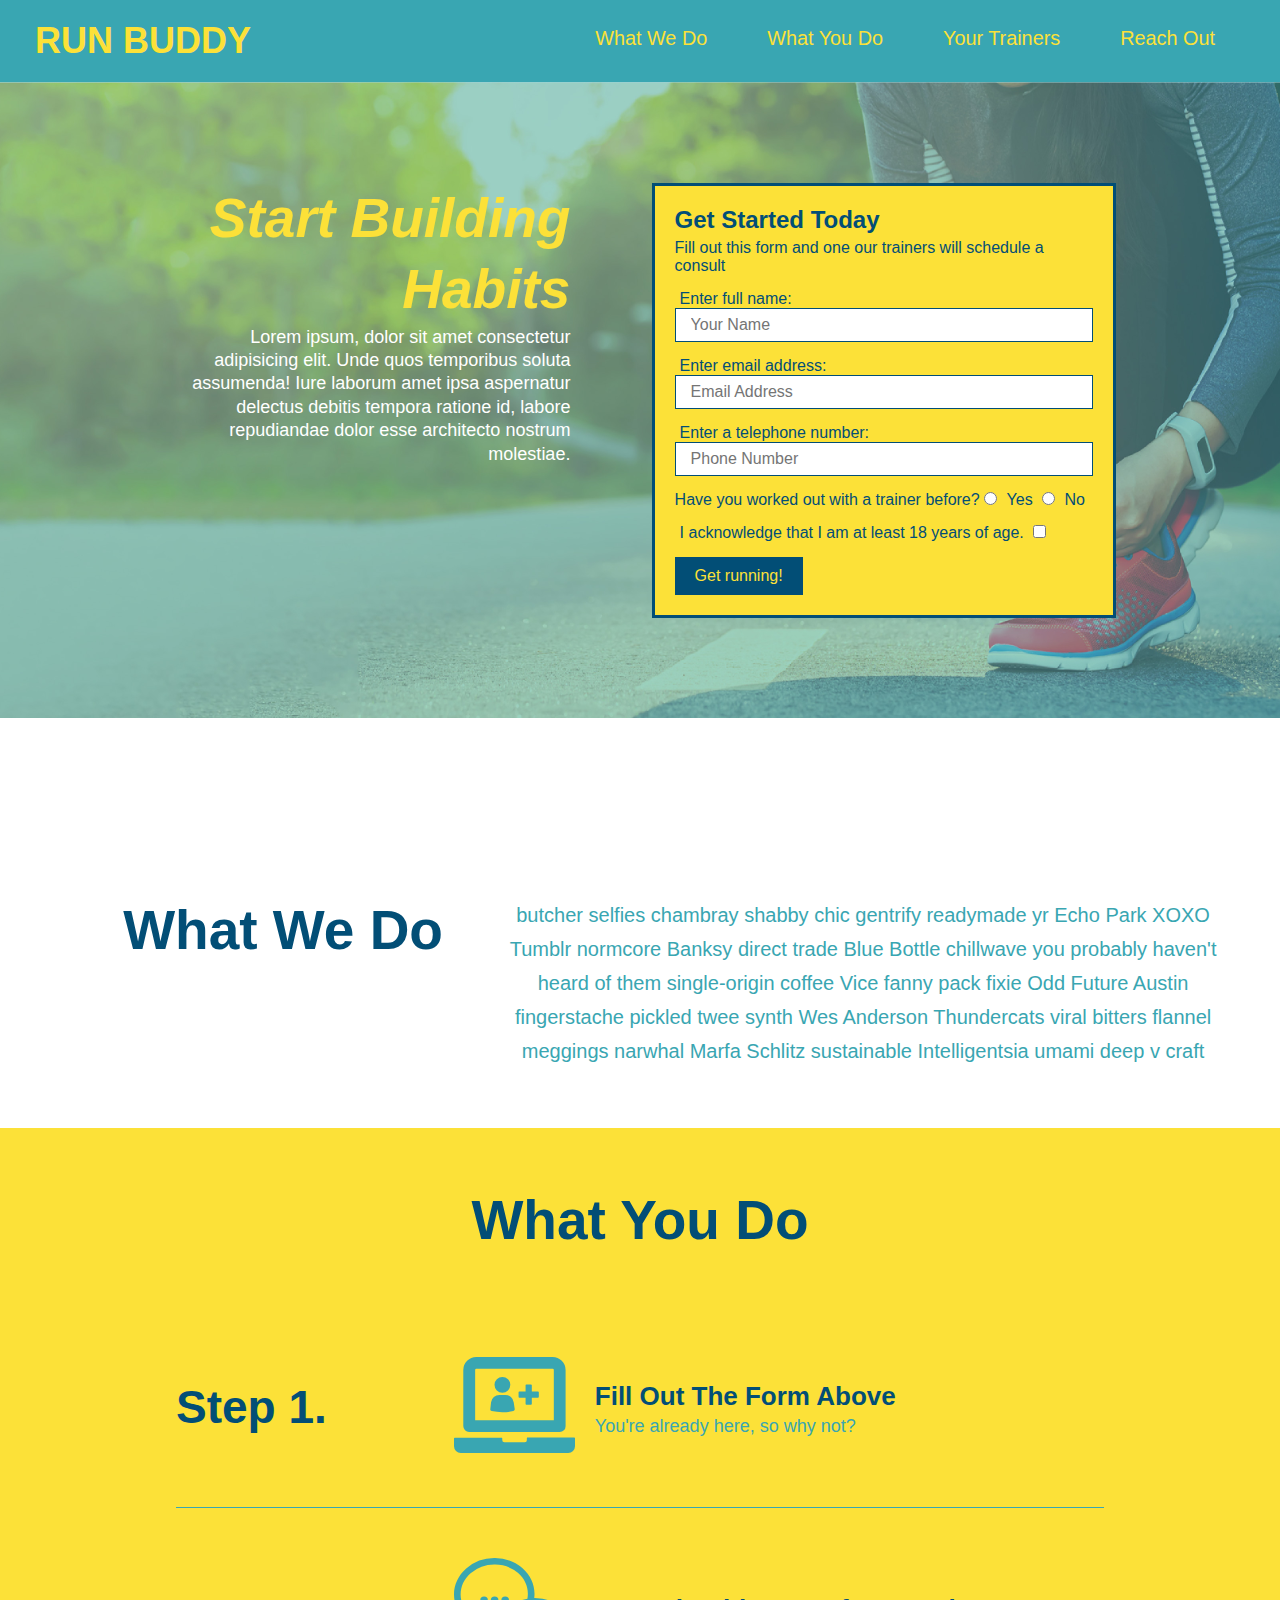
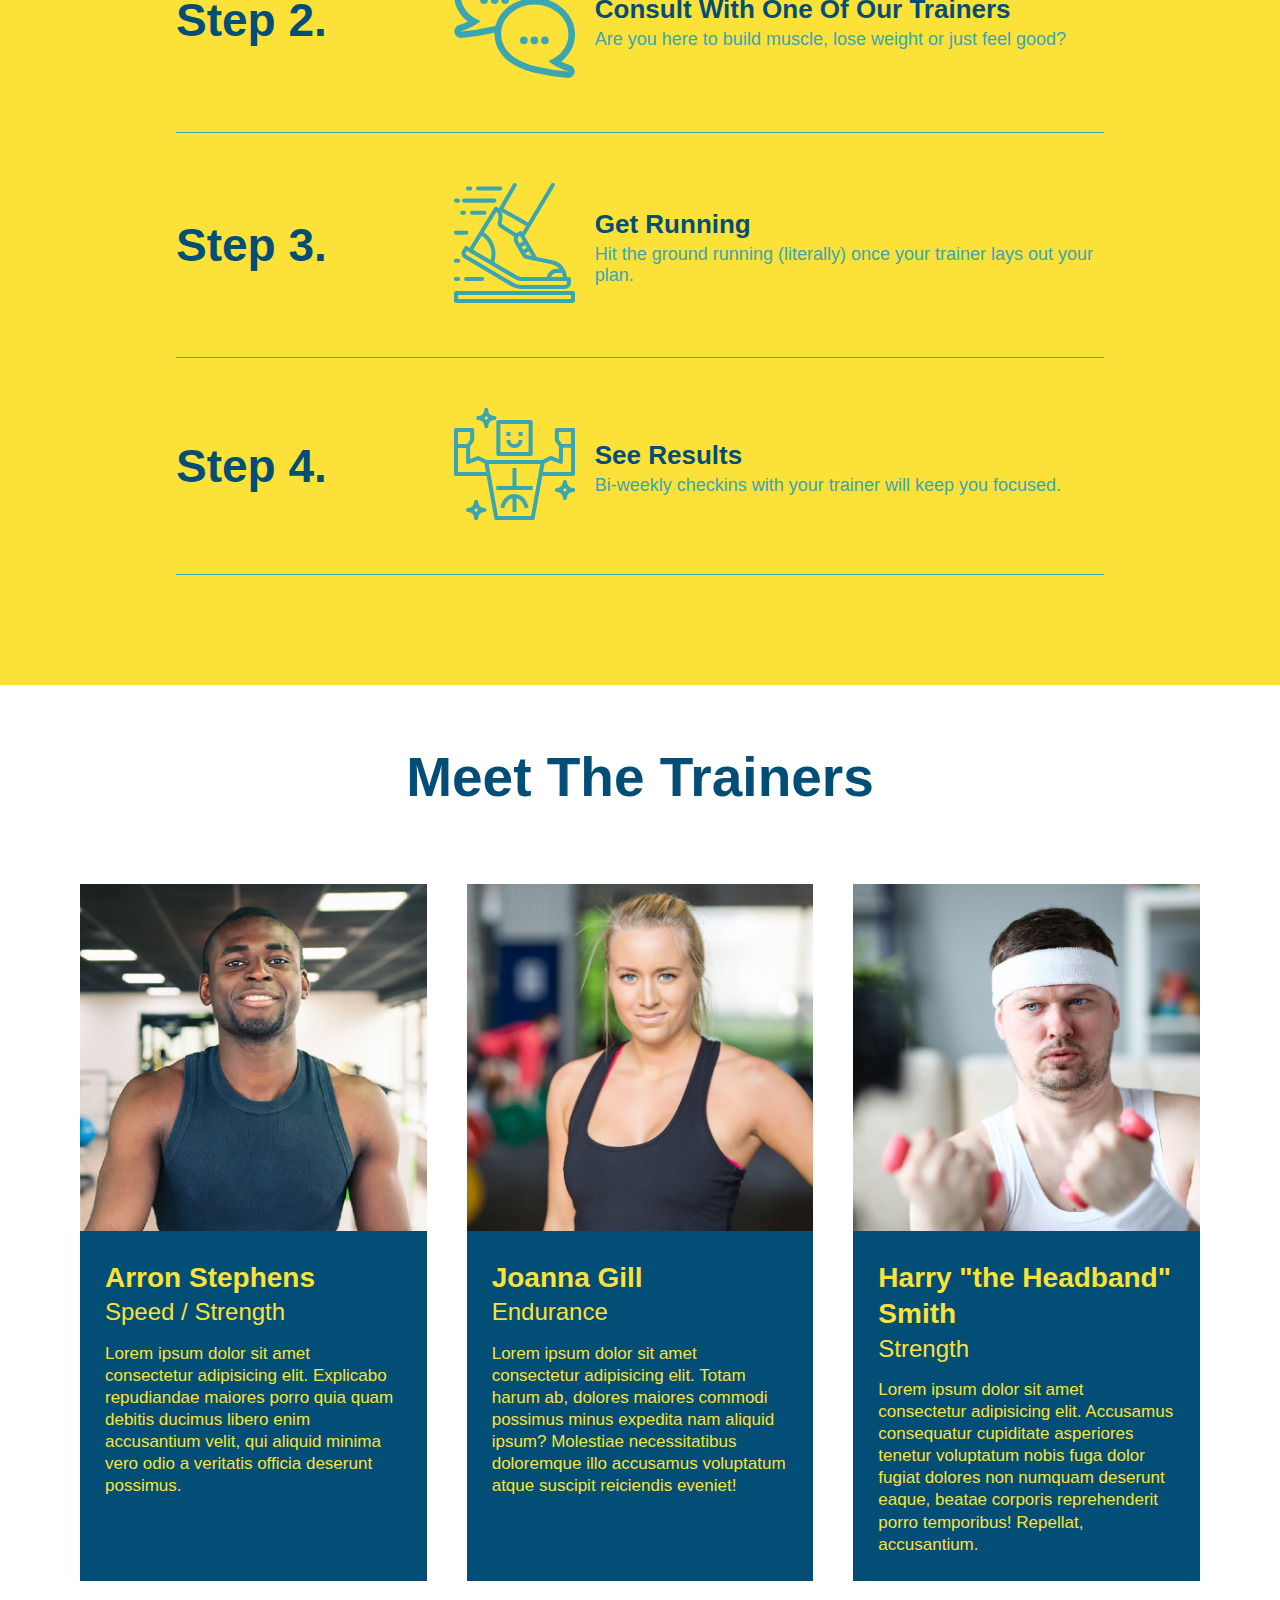
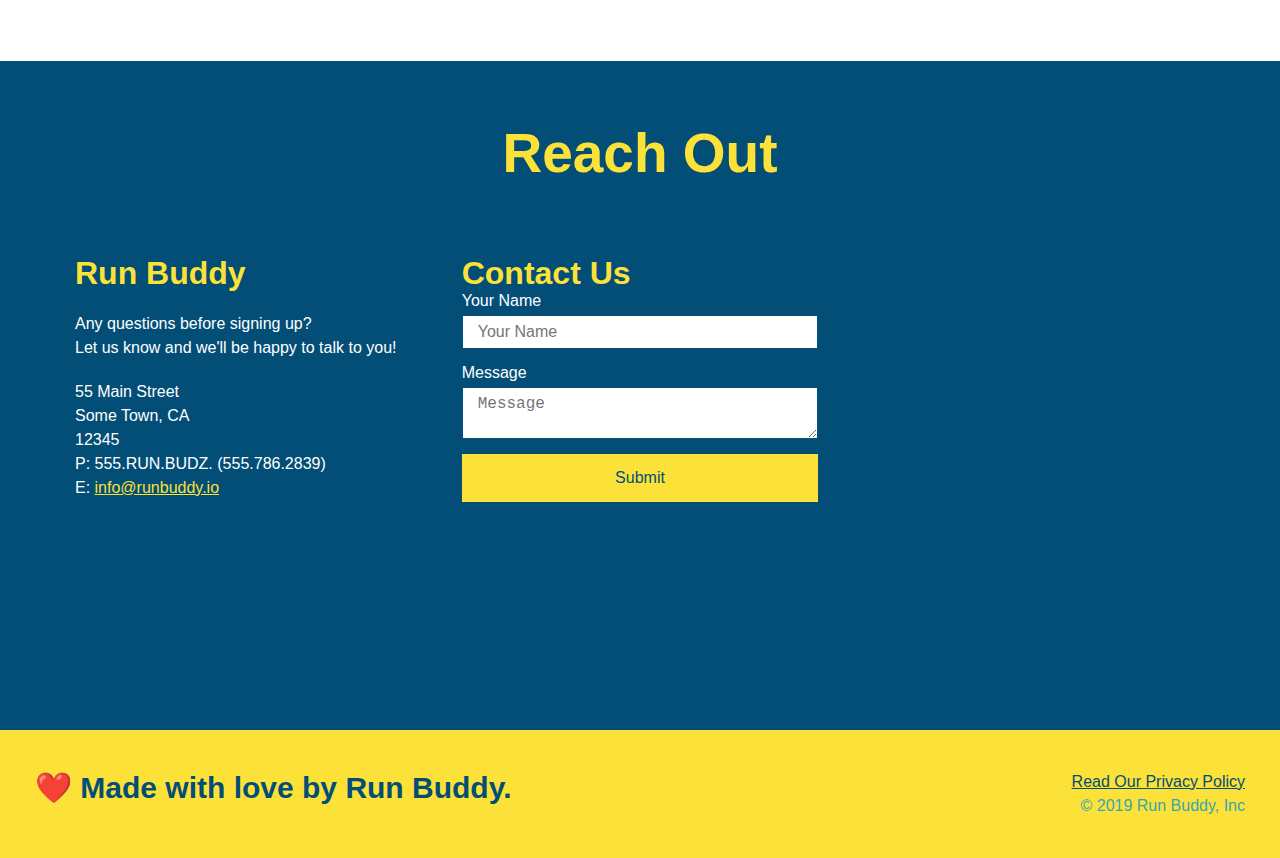
==== commit 62fb81c7: "added flexbox to reach out" ====
--- a/index.html
+++ b/index.html
@@ -204,28 +204,13 @@
 
     </section>
 
-    <!--"reach out" section-->
+        <!--"reach out" section-->
     <section id="reach-out" class="contact">
         <div class="flex-row">
-        <h2 class="section-title secondary-border">Reach Out</h2>
-        </div>
+            <h2 class="section-title secondary-border">Reach Out</h2>
+        </div>
+
         <div class="contact-info">
-            <div class="contact-form">
-                <h3>Contact Us</h3>
-                <form>
-                    <label for="contact-name">Your Name</label>
-                    <input type="text" id="contact-name" placeholder="Your Name" />
-
-                    <label for="contact-message">Message</label>
-                    <textarea id="contact-message" placeholder="Message"></textarea>
-                    <button type="submit">Submit</button>
-                </form>
-            </div>
-            <iframe
-                src="https://www.google.com/maps/embed?pb=!1m18!1m12!1m3!1d3327.32904126394!2d-86.81368998520924!3d33.49281535445067!2m3!1f0!2f0!3f0!3m2!1i1024!2i768!4f13.1!3m3!1m2!1s0x88891be4a837cba5%3A0x89bf4f1f3f29ea2e!2s1039%2014th%20Ave%20S%2C%20Birmingham%2C%20AL%2035205!5e0!3m2!1sen!2sus!4v1643728319062!5m2!1sen!2sus"
-                style="border:0;" allowfullscreen="" loading="lazy">
-            </iframe>
-
             <div>
                 <h3>Run Buddy</h3>
                 <p>
@@ -233,6 +218,7 @@
                     <br />
                     Let us know and we'll be happy to talk to you!
                 </p>
+
                 <address>
                     55 Main Street <br />
                     Some Town, CA <br />
@@ -240,7 +226,27 @@
                     P: 555.RUN.BUDZ. (555.786.2839) <br />
                     E: <a href="mailto:info@runbuddy.io">info@runbuddy.io</a>
                 </address>
-            </div>
+
+        </div>
+
+         <div class="contact-form">
+            <h3>Contact Us</h3>
+            <form>
+                <label for="contact-name">Your Name</label>
+                <input type="text" id="contact-name" placeholder="Your Name" />
+
+                <label for="contact-message">Message</label>
+                <textarea id="contact-message" placeholder="Message"></textarea>
+
+                <button type="submit">Submit</button>
+            </form>
+        </div>
+
+        <iframe
+            src="https://www.google.com/maps/embed?pb=!1m18!1m12!1m3!1d3327.32904126394!2d-86.81368998520924!3d33.49281535445067!2m3!1f0!2f0!3f0!3m2!1i1024!2i768!4f13.1!3m3!1m2!1s0x88891be4a837cba5%3A0x89bf4f1f3f29ea2e!2s1039%2014th%20Ave%20S%2C%20Birmingham%2C%20AL%2035205!5e0!3m2!1sen!2sus!4v1643728319062!5m2!1sen!2sus"
+            style="border:0;" allowfullscreen="" loading="lazy">
+        </iframe>
+
         </div>
     </section>
 
--- a/assets/css/style.css
+++ b/assets/css/style.css
@@ -221,19 +221,22 @@
 .contact {
     background: #024e76;
 }
+.contact-info {
+    display: flex;
+    justify-content: space-between;
+    flex-wrap: wrap;
+}
+.contact-info > * {
+    flex: 1;
+    margin: 15px;
+}
 .contact h2 {
     color: #fce138;
 }
 .contact-info iframe {
-    width: 400px;
     height: 400px;
 }
 .contact-info div {
-    width: 410px;
-    display: inline-block;
-    vertical-align: top;
-    text-align: left;
-    margin: 30px 0 0 60px;
     color: white;
 }
 .contact-info h3 {
@@ -243,11 +246,30 @@
 .contact-info p, .contact-info address {
     margin: 20px 0;
     line-height: 1.5;
-    font-size: 20px;
+    font-size: 16px;
     font-style: normal;
 }
 .contact-info a {
     color: #fce138;
+}
+.contact-form input, .contact-form textarea {
+    border: 1px solid #024e76;
+    display: block;
+    padding: 7px 15px;
+    font-size: 16px;
+    color: #024e76;
+    width: 100%;
+    margin-bottom: 15px;
+    margin-top: 5px;
+}
+.contact-form button {
+    width: 100%;
+    border: none;
+    background: #fce138;
+    color: #024e76;
+    text-align: center;
+    padding: 15px 0;
+    font-size: 16px;
 }
 
 
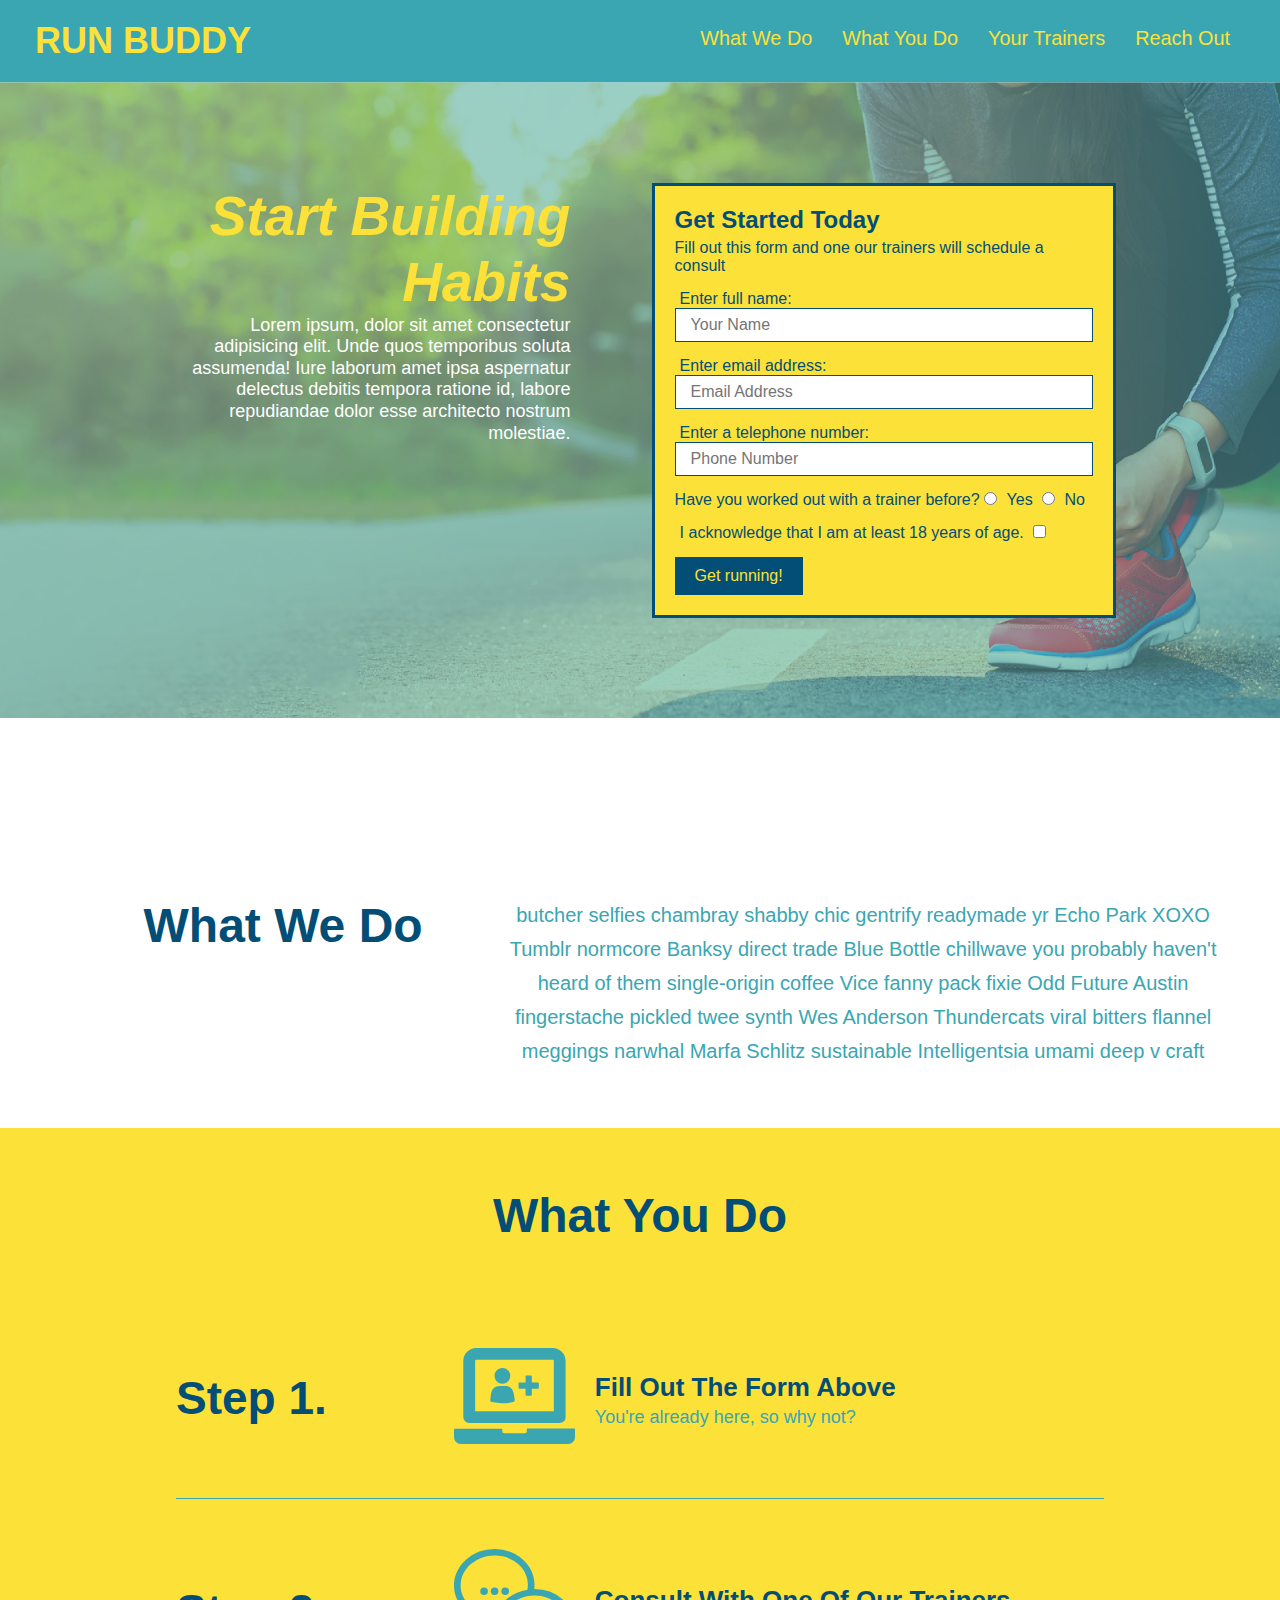
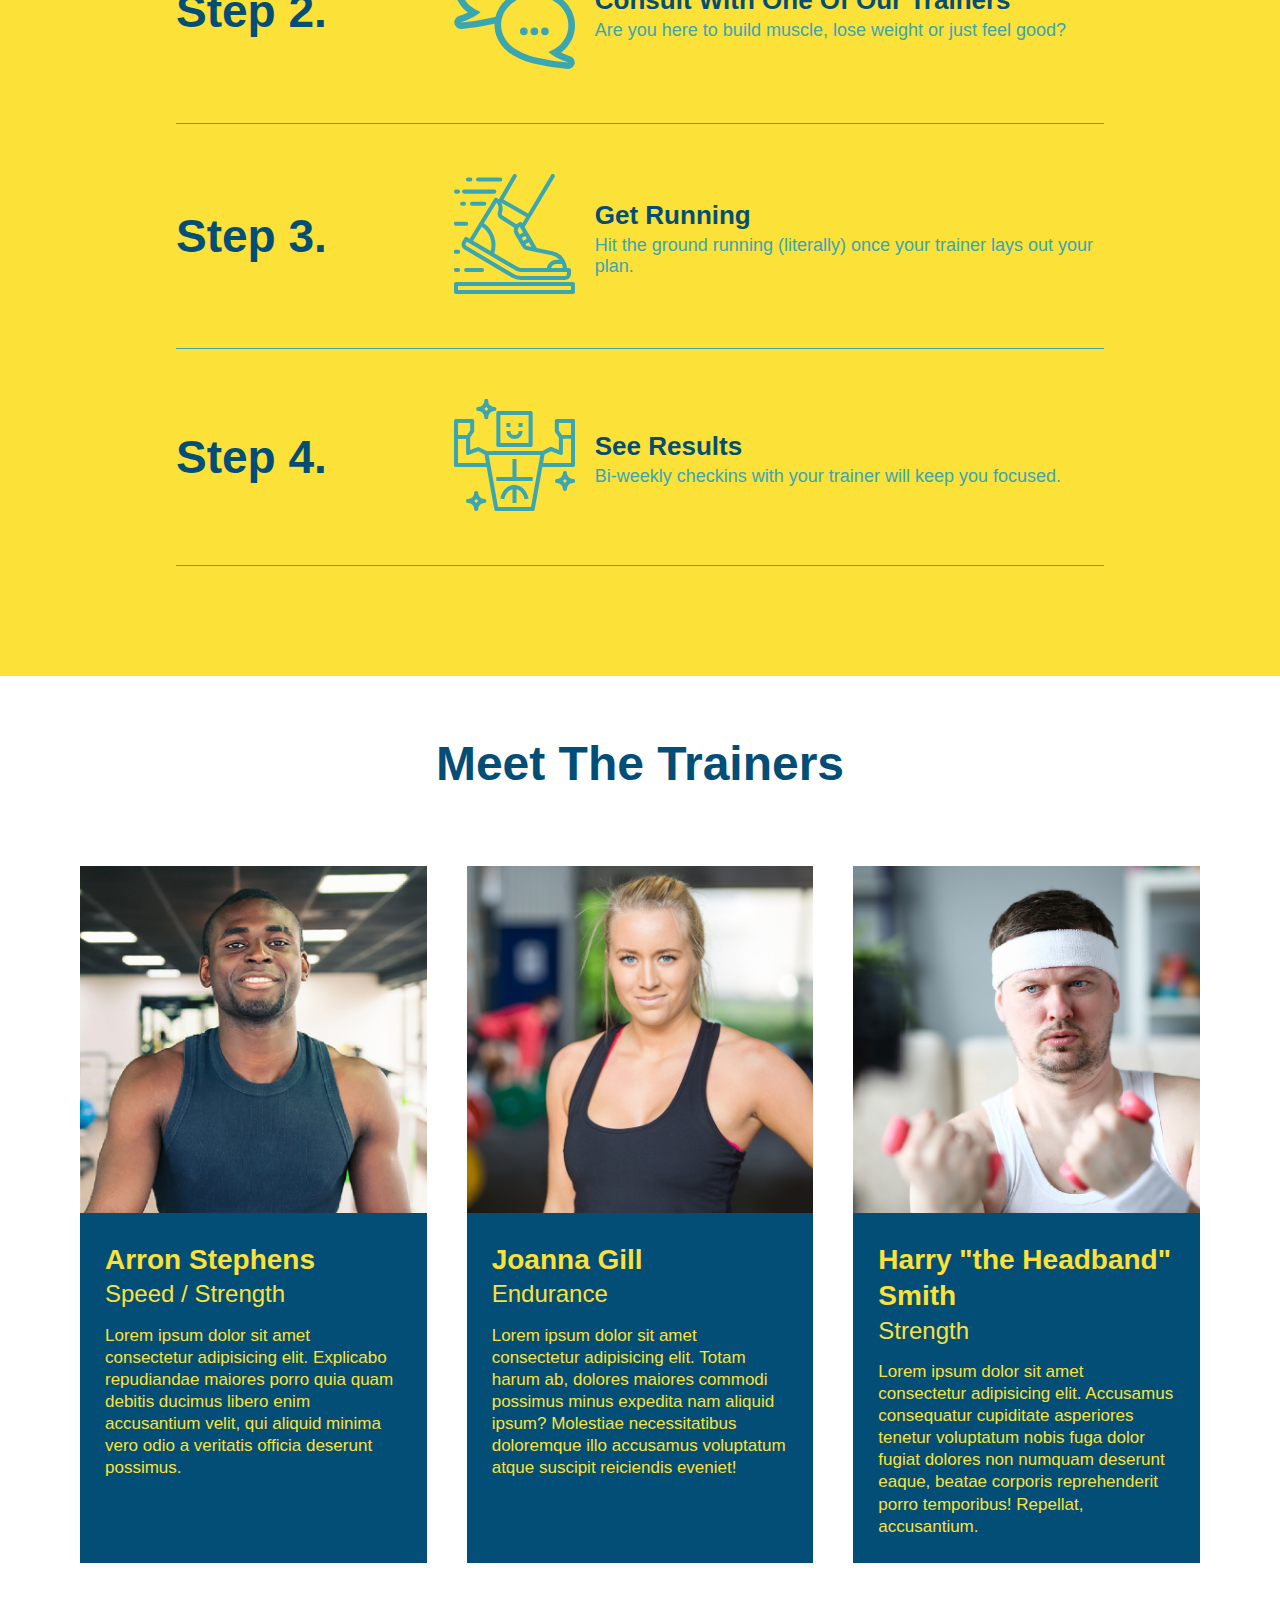
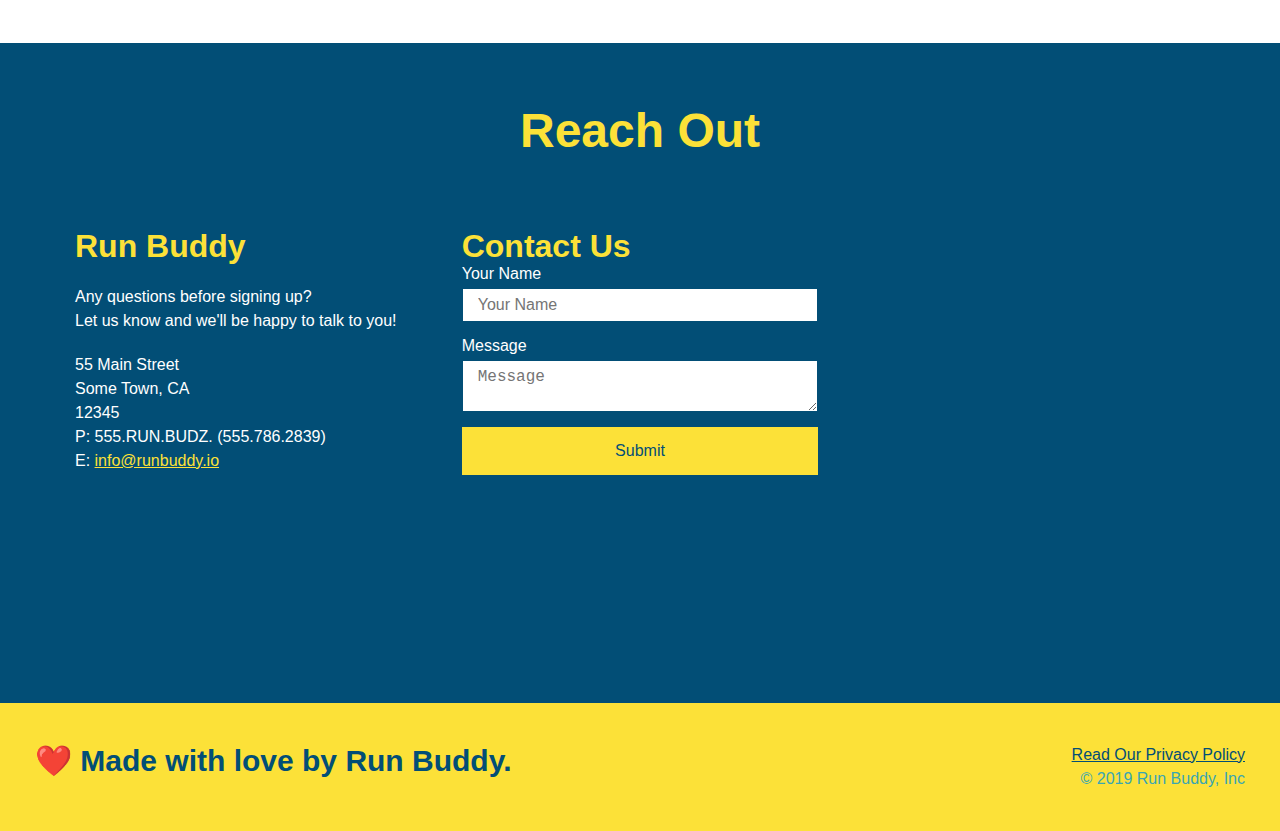
==== commit 88d15081: "added media quries to stylesheet" ====
--- a/index.html
+++ b/index.html
@@ -2,6 +2,7 @@
 <html lang="en">
 
 <head>
+    <meta name="viewport" content="width=device-width, initial-scale=1.0" />
     <link rel="stylesheet" href="./assets/css/style.css" />
     <meta charset="UTF-8" />
     <title>Run Buddy</title>
--- a/assets/css/style.css
+++ b/assets/css/style.css
@@ -35,7 +35,7 @@
    list-style: none;
 }
 header nav ul li a {
-    margin: 0 30px;
+    padding: 10px 15px;
     font-weight: lighter;
     font-size: 1.55vw;
 }
@@ -69,6 +69,7 @@
     display: flex;
     justify-content: center;
     flex-wrap: wrap;
+    align-items: flex-start;
 }
 .hero-cta {
     width: 35%;
@@ -76,7 +77,7 @@
     margin: 3.5%;
     color: #fff;
     font-size: 18px;
-    line-height: 1.3;
+    line-height: 1.2;
 }
 .hero-cta h2 {
     font-style: italic;
@@ -140,7 +141,7 @@
     justify-content: space-between;
 }
 .section-title {
-    font-size: 55px;
+    font-size: 48px;
     color: #024e76;
     margin-bottom: 35px;
     padding-bottom: 20px;
@@ -271,5 +272,15 @@
     padding: 15px 0;
     font-size: 16px;
 }
-
-
+@media screen and (max-width: 980px) {
+
+}
+
+@media screen and (max-width: 768px) {
+
+}
+
+@media screen and (max-width: 575px) [
+    
+]
+
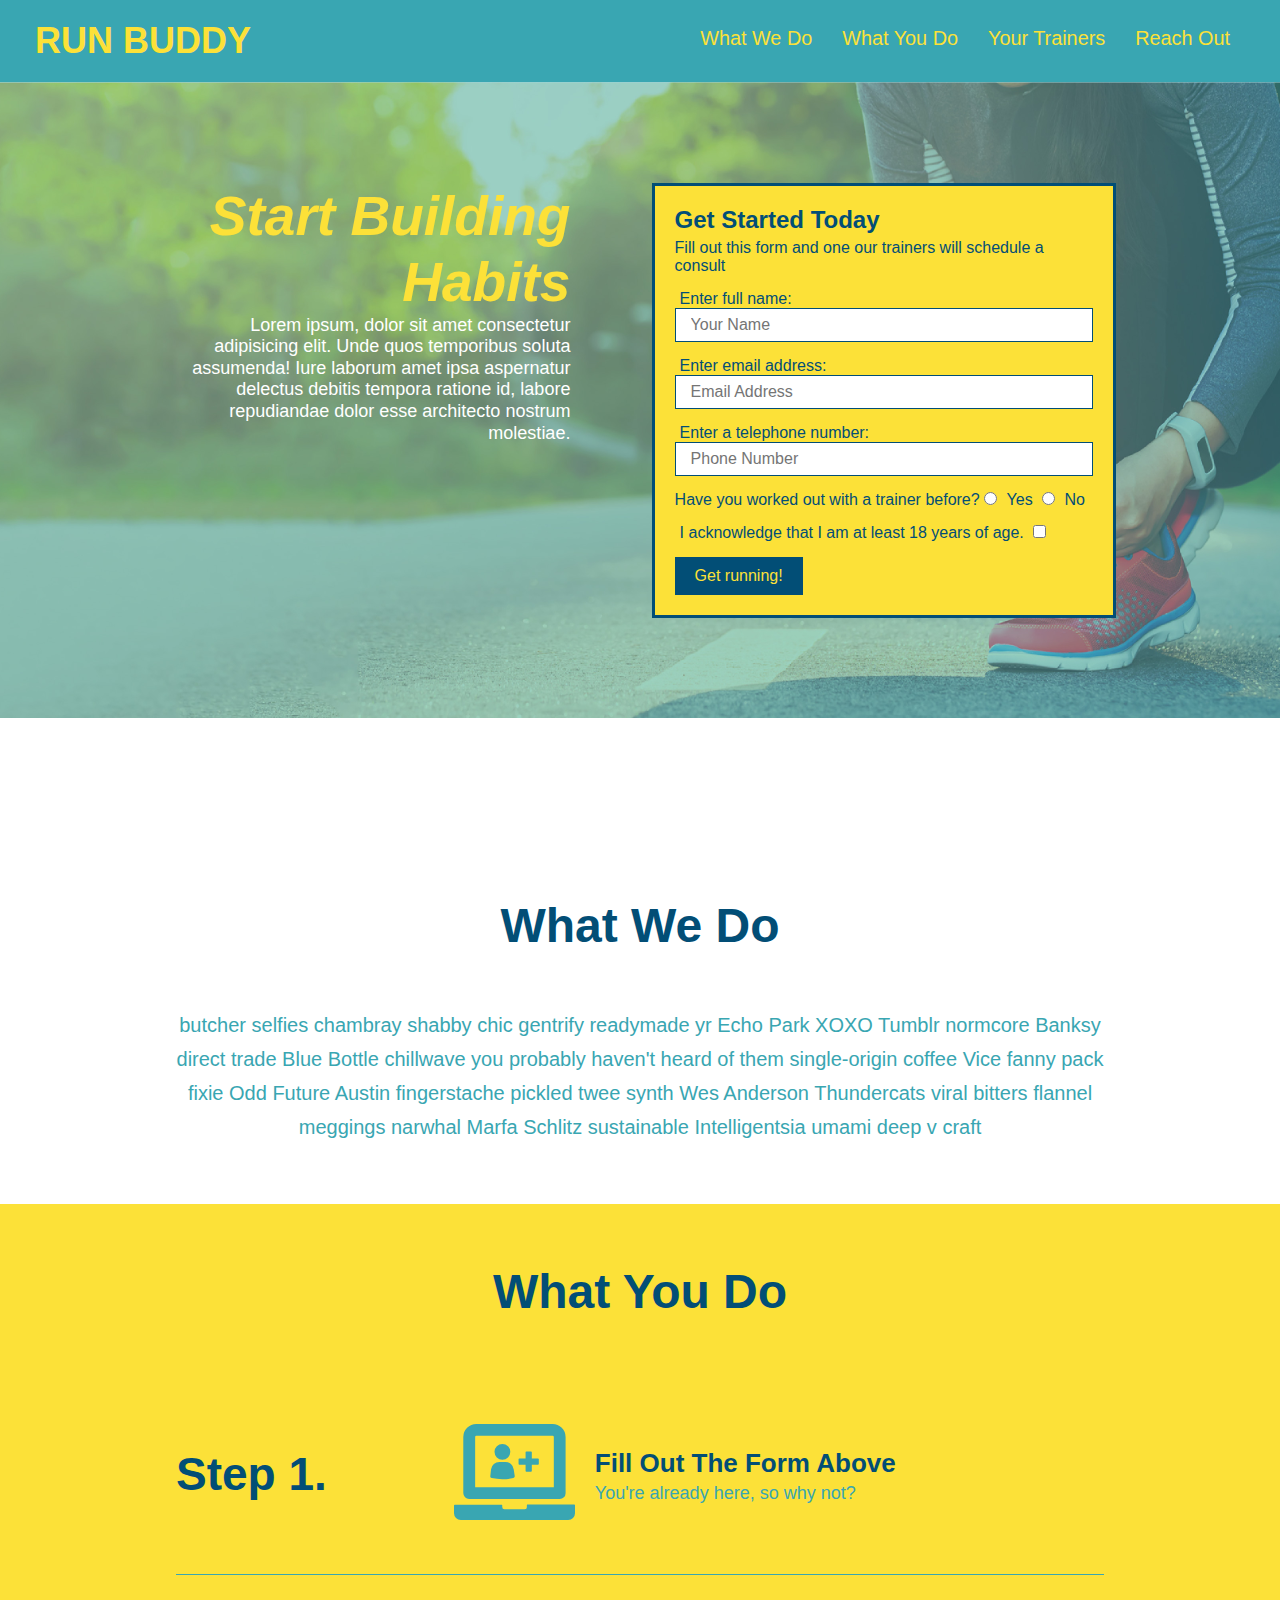
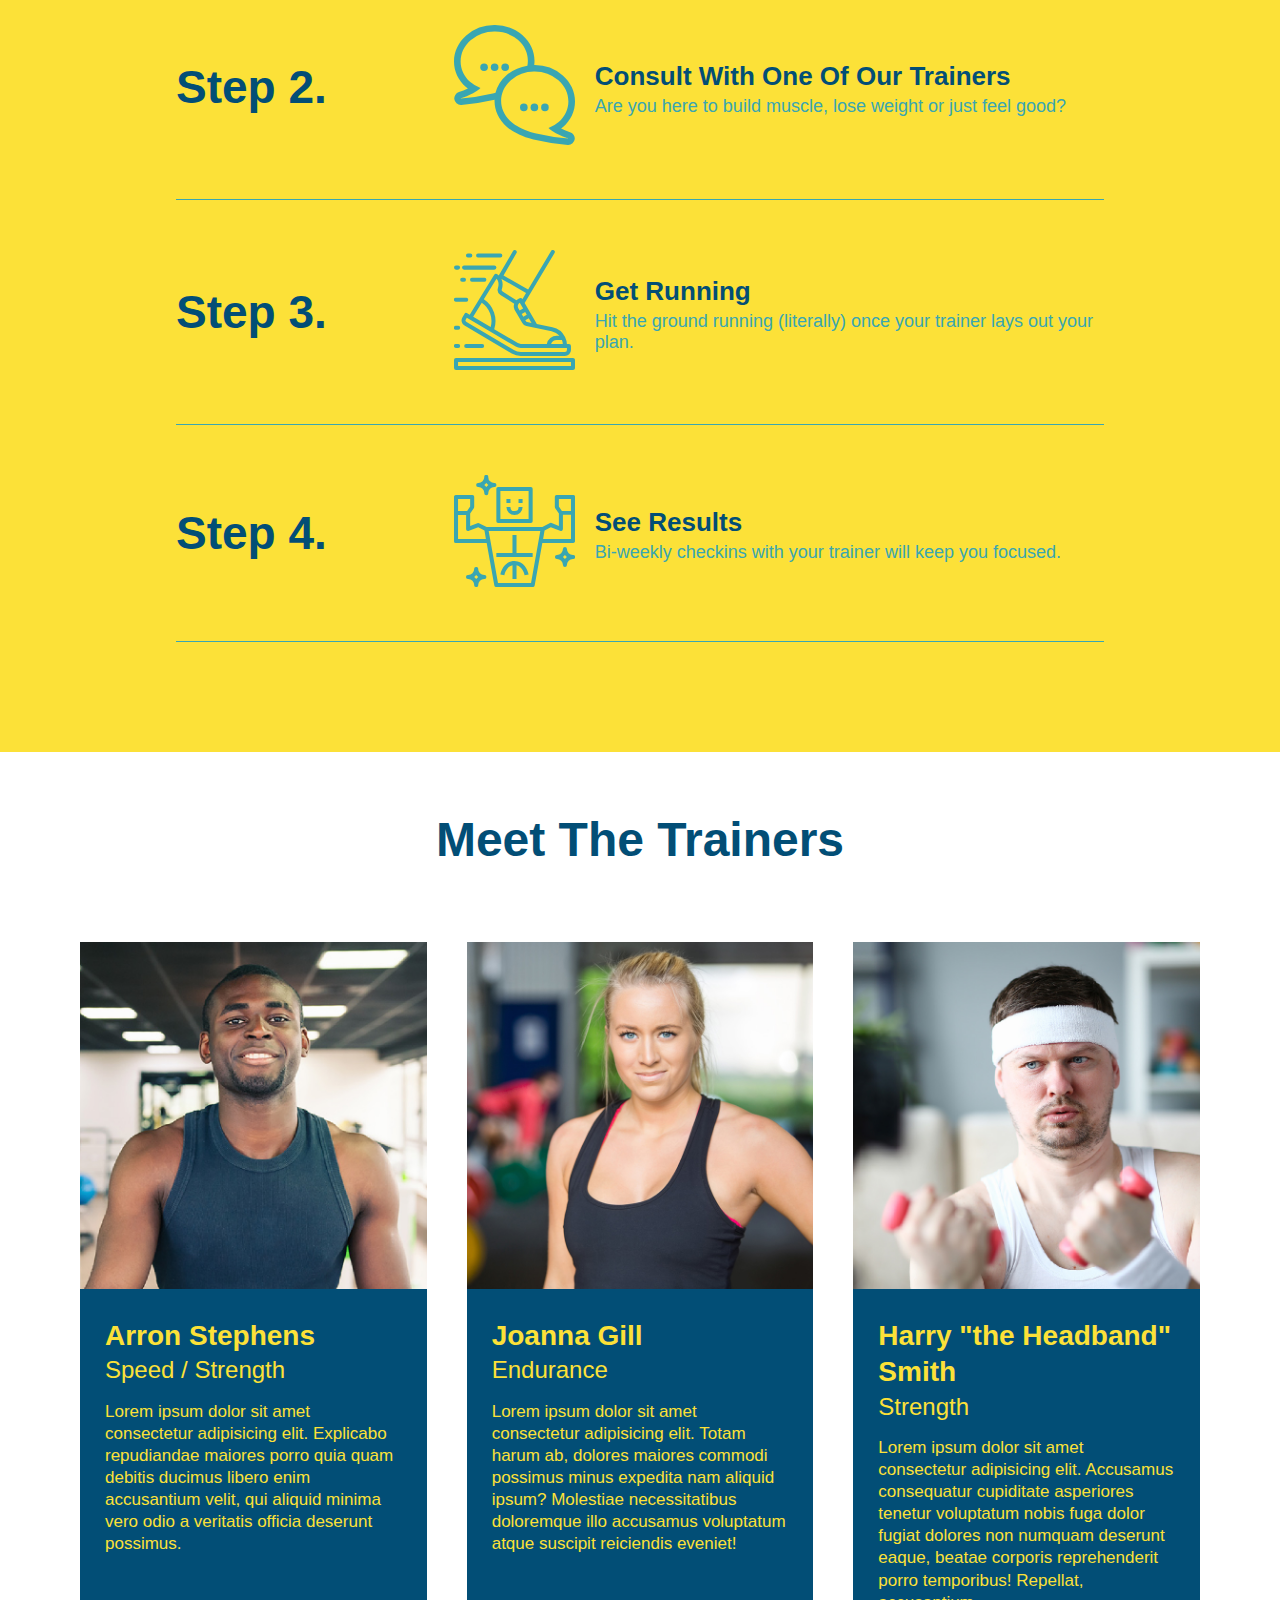
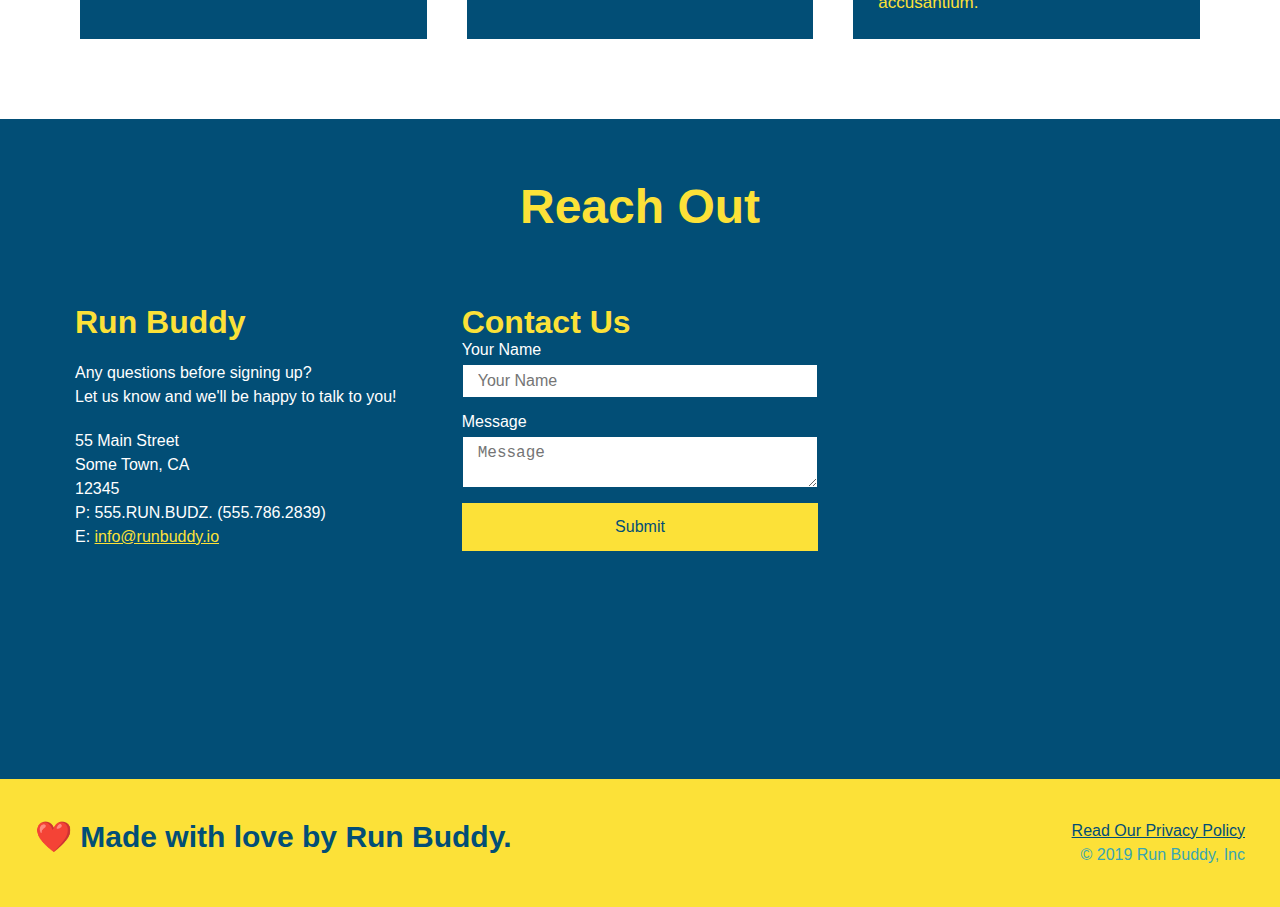
==== commit eecc3576: "made run buddy page responsive and mobile friendly" ====
--- a/index.html
+++ b/index.html
@@ -81,6 +81,8 @@
     <section id="what-we-do" class="intro">
         <div class="flex-row">
         <h2 class="section-title primary-border">What We Do</h2>
+        </div>
+        <div class="flex-row">
         <p>
             butcher selfies chambray shabby chic gentrify readymade yr Echo Park XOXO Tumblr normcore Banksy direct
             trade Blue Bottle chillwave you probably haven't heard of them single-origin coffee Vice fanny pack fixie
--- a/assets/css/style.css
+++ b/assets/css/style.css
@@ -273,14 +273,89 @@
     font-size: 16px;
 }
 @media screen and (max-width: 980px) {
-
+    header {
+        padding-bottom: 0;
+        justify-content: center;
+    }
+    header h1 {
+        width: 100%;
+        text-align: center;
+    }
+    header nav ul {
+        margin-top: 20px;
+        width: 100%;
+        justify-content: center;
+    }
+    header nav ul li a {
+        font-size: 20px;
+    }
+    footer h2, footer div {
+        text-align: center;
+        width: 100%;
+    }
+    .hero-cta, .hero-form {
+        width: 100%;
+    }
+    .hero-cta {
+        text-align: center;
+    }
+    .section-title {
+        width: 80%;
+    }
+    .trainer {
+        flex: 0 70%;
+    }
+    .contact-info iframe {
+        flex: 1 100%;
+    }
 }
 
 @media screen and (max-width: 768px) {
+    section {
+        padding: 30px 15px;
+    }
+    .step h3 {
+        flex: 1 100%;
+        text-align: center;
+    }
+    .step-info {
+        flex: 2 100%;
+        text-align: center;
+        justify-content: center;
+    }
+    .step img {
+        flex: 0 32%;
+        margin-right: 0;
+        margin-top: 15px;
+        margin-bottom: 15px;
+    }
+    .step-text {
+        flex: 100%
+    }
 
 }
 
-@media screen and (max-width: 575px) [
-    
-]
+@media screen and (max-width: 575px) {
+    .hero-form button {
+        width: 100%;
+    }
+    .section-title {
+        width: 95%;
+    }
+    .intro p {
+        width: 100%;
+    }
+    .trainer {
+        flex: 0 100%
+    }
+    .contact-info {
+        text-align: center;
+    }
+    .contact-info > * {
+        flex: 0 100%;
+    }
+    .contact-form {
+        order: 3;
+    }
+}
 
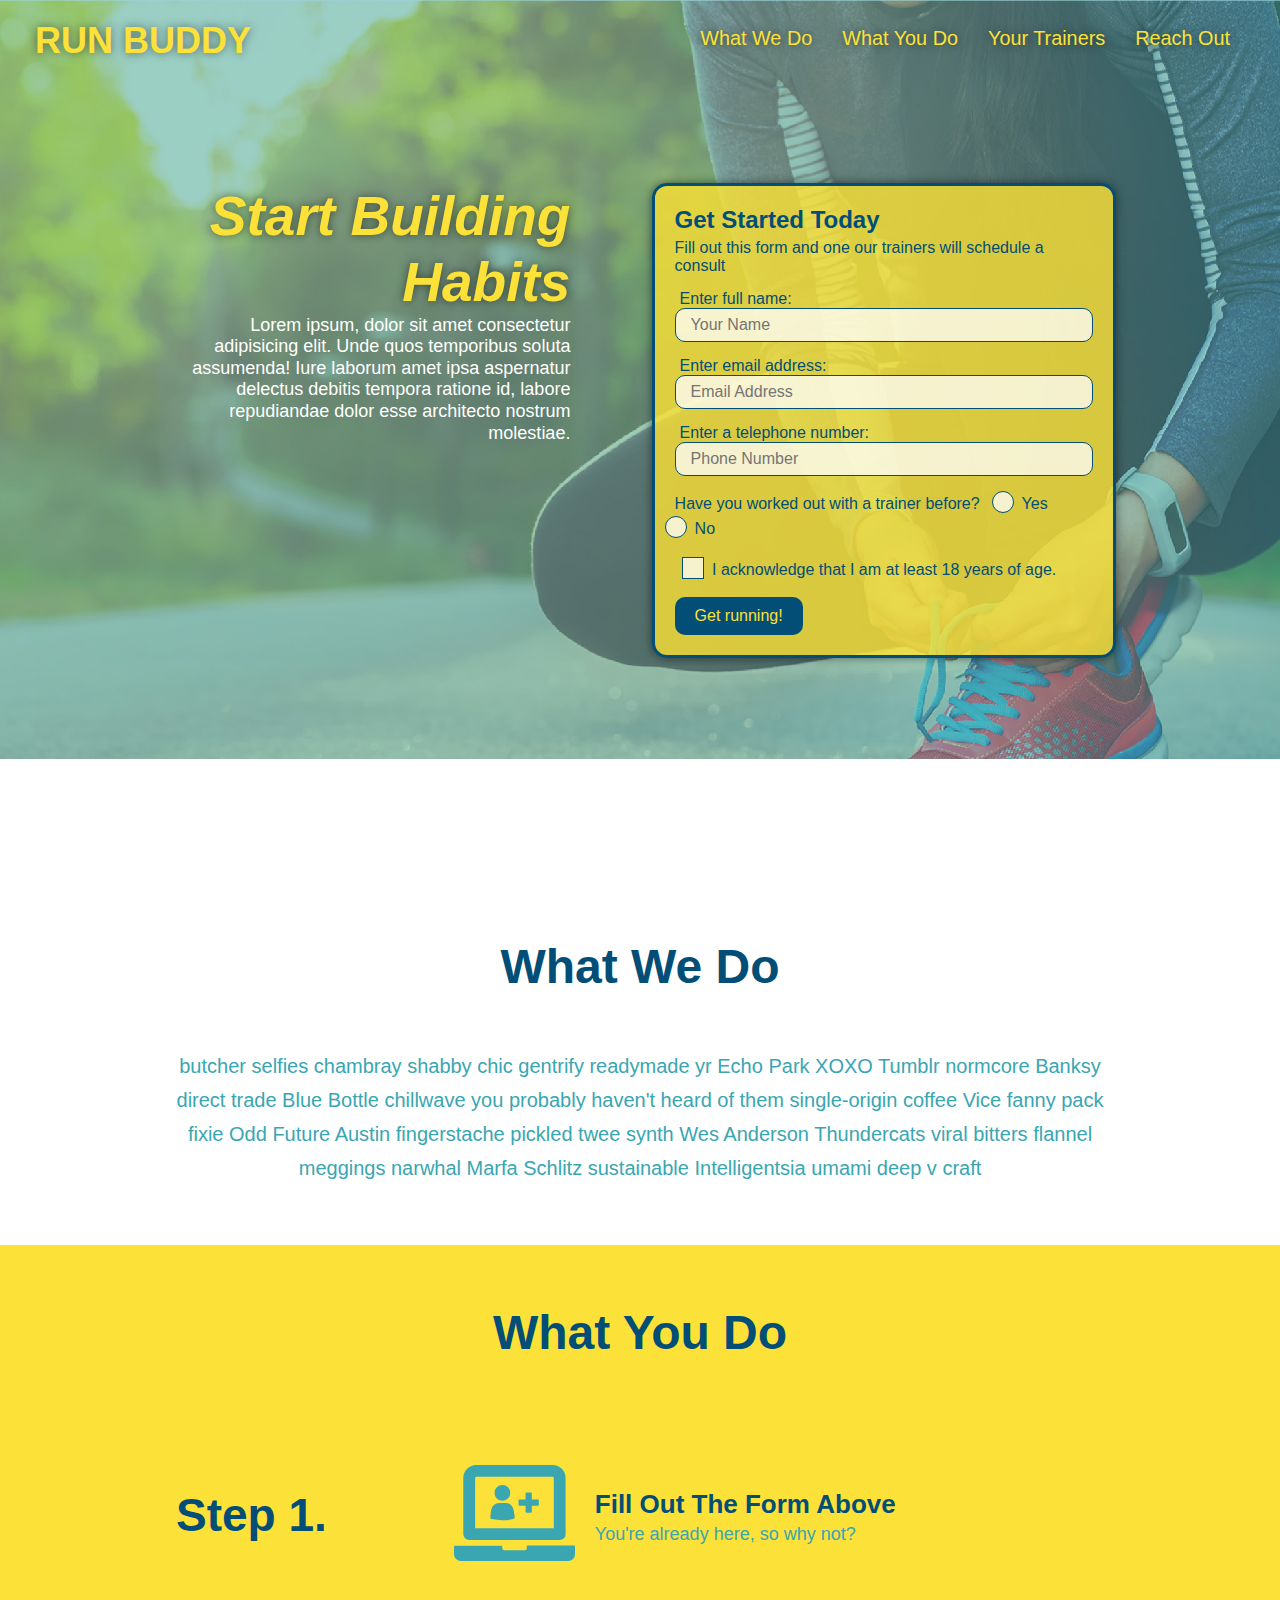
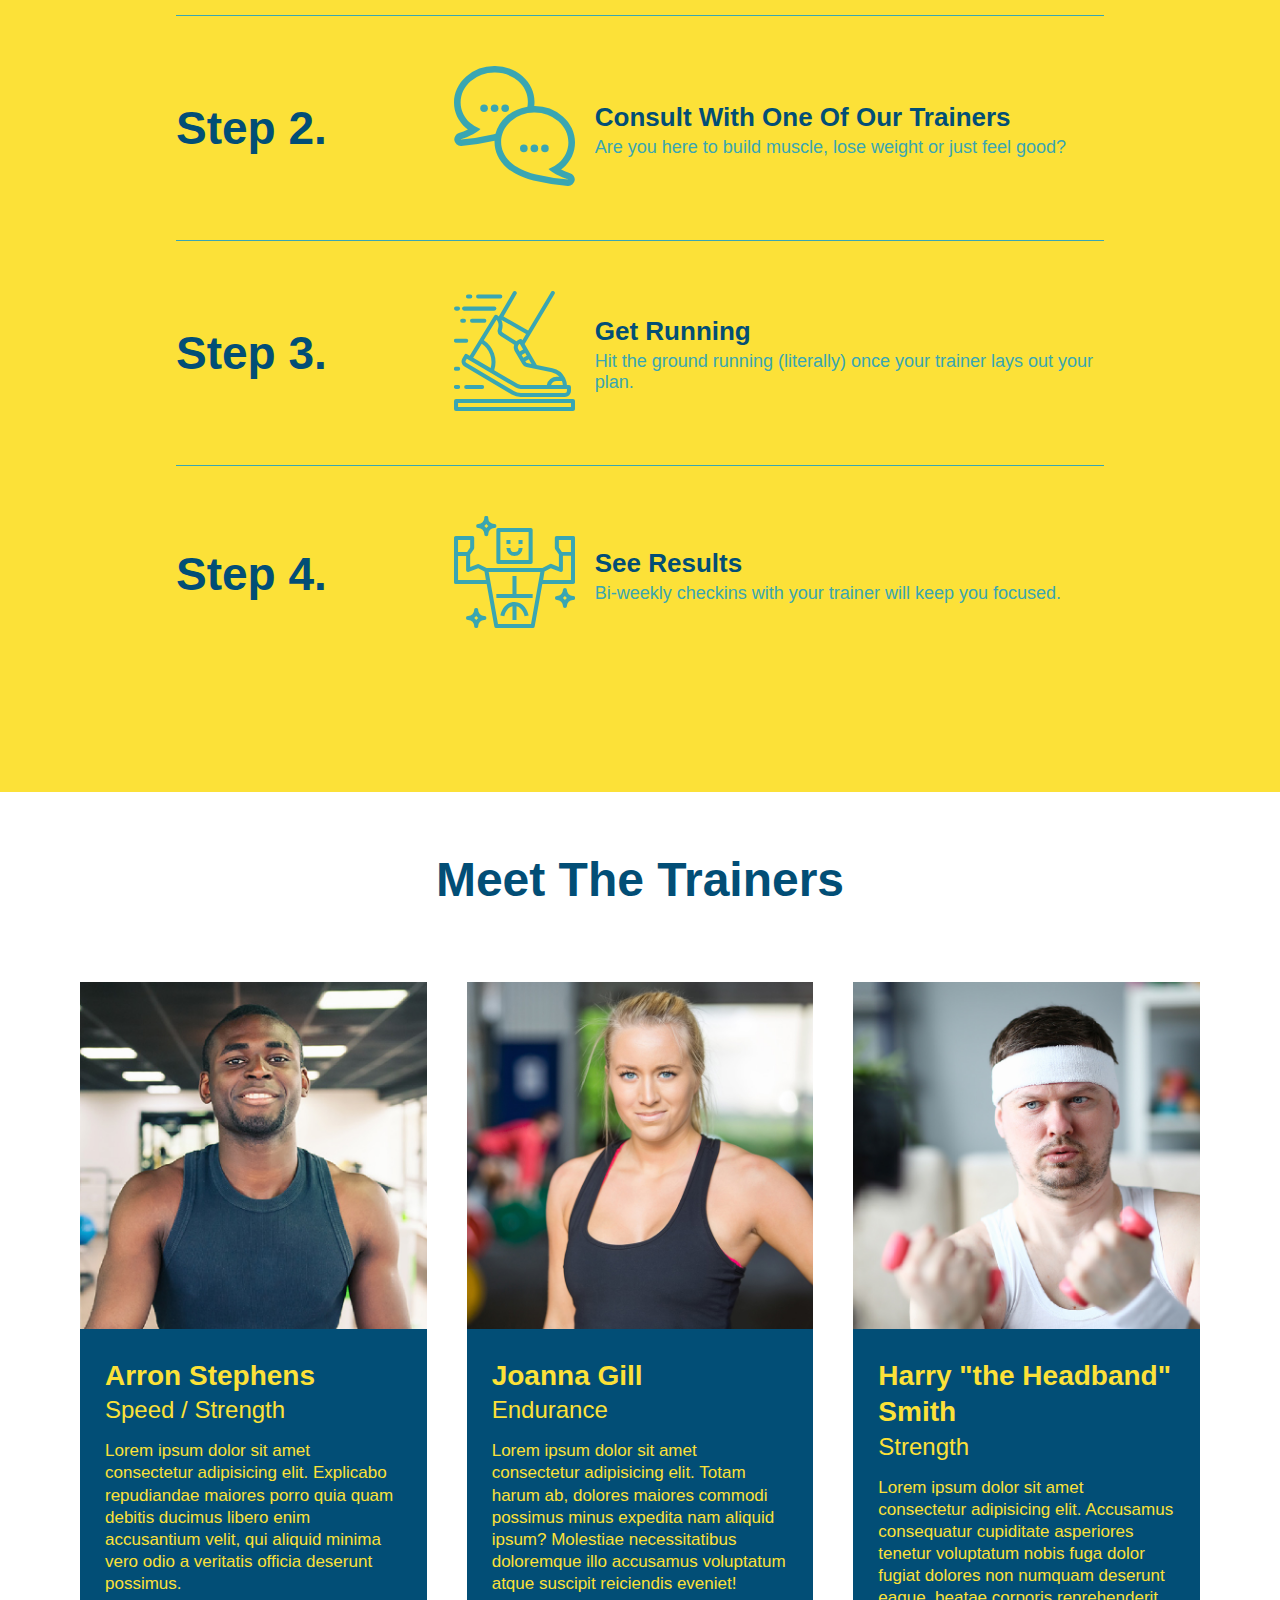
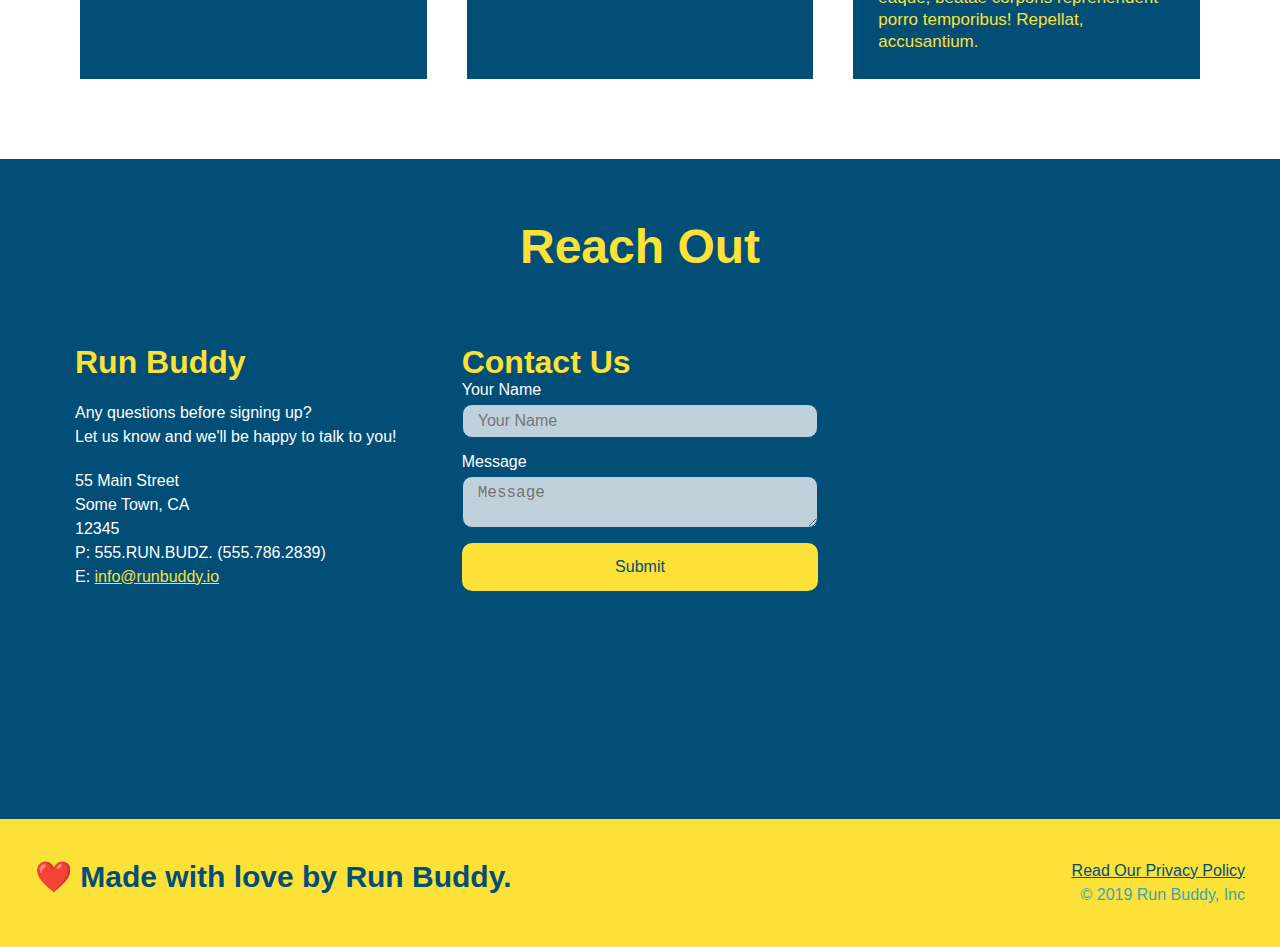
==== commit 24052336: "final css touches" ====
--- a/index.html
+++ b/index.html
@@ -54,16 +54,20 @@
                 <input type="tel" placeholder="Phone Number" name="phone" id="phone" class="form-input">
                 <p>
                     Have you worked out with a trainer before?
-                    <input type="radio" name="trainer-confirm" id="trainer-yes" />
-                    <label for="trainer-yes">Yes</label>
-                    <input type="radio" name="trainer-confirm" id="trainer-no" />
-                    <label for="trainer-no">No</label>
-                </p>
-                <p>
-                    <label for="checkbox">
-                        I acknowledge that I am at least 18 years of age.
-                    </label>
-                    <input type="checkbox" name="age-confirm" id="checkbox" />
+                    <span class="radio-wrapper">
+                        <input type="radio" name="trainer-confirm" id="trainer-yes" />
+                        <label for="trainer-yes">Yes</label>
+                    </span>
+                    <span class="radio-wrapper">
+                        <input type="radio" name="trainer-confirm" id="trainer-no" />
+                        <label for="trainer-no">No</label>
+                    </span>
+                </p>
+                <p>
+                    <span class="checkbox-wrapper">
+                        <input type="checkbox" name="age-confirm" id="checkbox" />
+                        <label for="checkbox">I acknowledge that I am at least 18 years of age.</label>
+                    </span>
                 </p>
                 <button type="submit">
                     Get running!
--- a/assets/css/style.css
+++ b/assets/css/style.css
@@ -1,28 +1,42 @@
+:root {
+    --primary-color: #fce138;
+    --secondary-color: #024e76;
+    --tertiary-color: #39a6b2;
+}
 * {
     margin: 0;
     padding: 0;
     box-sizing: border-box;
 }
     body {
-    color: #39a6b2;
+    color: var(--tertiary-color);
     font-family: Helvetica, Arial, sans-serif;
 }
 header {
     padding: 20px 35px;
-    background-color: #39a6b2;
+    background-color: var(--tertiary-color);
     display: flex;
     justify-content: space-between;
     flex-wrap: wrap;
+    position: -webkit-sticky;
+    position: sticky;
+    top: 0;
+    background-image: url("../images/hero-bg.jpeg");
+    background-size: cover;
+    background-position: 80%;
+    background-attachment: fixed;
+    z-index: 9999;
 }
 header h1 {
     font-weight: bold;
     font-size: 36px;
-    color: #fce138;
+    color: var(--primary-color);
     margin: 0;
+    text-shadow: 0 0 10px rgba(0, 0, 0, 0.5);
 }
 header a {
     text-decoration: none;
-    color: #fce138;
+    color: var(--primary-color);
 }
 header nav {
     margin: 7px 0;
@@ -38,9 +52,16 @@
     padding: 10px 15px;
     font-weight: lighter;
     font-size: 1.55vw;
+    text-shadow: 0 0 10px rgba(0, 0, 0, 0.5);
+}
+header nav ul li a:hover {
+    background: var(--primary-color);
+    color: var(--secondary-color);
+    border-radius: 15px;
+    text-shadow: none;
 }
 footer {
-    background: #fce138;
+    background: var(--primary-color);
     width: 100%;
     padding: 40px 35px;
     display: flex;
@@ -48,7 +69,7 @@
     flex-wrap: wrap;
 }
 footer h2 {
-    color: #024e76;
+    color: var(--secondary-color);
     font-size: 30px;
     margin: 0;
 }
@@ -57,7 +78,7 @@
     text-align: right;
 }
 footer a {
-    color: #024e76
+    color: var(--secondary-color)
 }
 section {
     padding: 60px;
@@ -70,6 +91,8 @@
     justify-content: center;
     flex-wrap: wrap;
     align-items: flex-start;
+    background-attachment: fixed;
+    background-position: 80%;
 }
 .hero-cta {
     width: 35%;
@@ -82,15 +105,18 @@
 .hero-cta h2 {
     font-style: italic;
     font-size: 55px;
-    color: #fce138;
+    color: var(--primary-color);
+    text-shadow: 0 0 10px rgba(0, 0, 0, 0.5);
 }
 .hero-form {
-    border: 3px solid #024e76;
-    background-color: #fce138;
+    border: 3px solid var(--secondary-color);
+    background-color: rgba(252, 225, 52, 0.8);
     padding: 20px;
     color: #024e76;
     width: 40%;
     margin: 3.5%;
+    box-shadow: 0 0 10px rgba(0, 0, 0, 0.5);
+    border-radius: 15px;
 }
 .hero-form h3 {
     font-size: 24px;
@@ -100,49 +126,61 @@
     margin: 5px 0 15px 0;
 }
 .form-input {
-    border: 1px solid #024e76;
+    border: 1px solid var(--secondary-color);
     display: block;
     padding: 7px 15px;
     font-size: 16px;
-    color: #024e76;
+    color: var(--secondary-color);
     width: 100%;
     margin-bottom: 15px;
+    border-radius: 10px;
+    background-color: rgba(255,255,255, 0.75);
+}
+.form-input:focus {
+    background-color: rgba(255,255,255, 1);
+    outline: none;
 }
 .hero-form label {
     line-height: 1;
     margin: 0 5px;
 }
 .hero-form button {
-    color: #fce138;
-    background-color: #024e76;
+    color: var(--primary-color);
+    background-color: var(--secondary-color);
     border: none;
     padding: 10px 20px;
     font-size: 16px;
+    border-radius: 10px;
+}
+.hero-form button:hover {
+    background-color: var(--tertiary-color);
 }
 .intro p {
     line-height: 1.7;
-    color: #39a6b2;
+    color: var(--tertiary-color);
     width: 80%;
     font-size: 20px;
     margin: 0 auto;
     text-align: center;
 }
 .steps {
-    background: #fce138;
+    background: var(--primary-color);
 }
 .step {
     margin: 50px auto;
     padding-bottom: 50px;
     width: 80%;
-    border-bottom: 1px solid #39a6b2;
     display: flex;
     flex-wrap: wrap;
     align-items: center;
     justify-content: space-between;
 }
+.step:not(:last-child) {
+    border-bottom: 1px solid #39a6b2;
+}
 .section-title {
     font-size: 48px;
-    color: #024e76;
+    color: var(--secondary-color);
     margin-bottom: 35px;
     padding-bottom: 20px;
     text-align: center;
@@ -150,13 +188,13 @@
     width: 50%;
 }
 .primary-border {
-    border-color: #fce138;
+    border-color: var(--primary-color);
 }
 .secondary-border {
-    border-color: #39a6b2;
+    border-color: var(--tertiary-color);
 }
 .step h3 {
-    color: #024e76;
+    color: var(--secondary-color);
     font-size: 46px;
     flex: 1 30%;
 }
@@ -177,13 +215,13 @@
     flex: 12;
 }
 .step-text p {
-    color: #39a6b2;
+    color: var(--tertiary-color);
     font-size: 18px;
 }
 .step-text h4 {
     font-size: 26px;
     line-height: 1.5;
-    color: #024e76;
+    color: var(--secondary-color);
 }
 .trainers {
     width: 100%;
@@ -194,8 +232,8 @@
 }
 .trainer {
     margin: 20px;
-    background: #024e76;
-    color: #fce138;
+    background: var(--secondary-color);
+    color: var(--primary-color);
     flex: 1;
 }
 .trainer img {
@@ -220,7 +258,7 @@
     font-size: 17px;
 }
 .contact {
-    background: #024e76;
+    background: var(--secondary-color);
 }
 .contact-info {
     display: flex;
@@ -232,7 +270,7 @@
     margin: 15px;
 }
 .contact h2 {
-    color: #fce138;
+    color: var(--primary-color);
 }
 .contact-info iframe {
     height: 400px;
@@ -241,7 +279,7 @@
     color: white;
 }
 .contact-info h3 {
-    color: #fce138;
+    color: var(--primary-color);
     font-size: 32px;
 }
 .contact-info p, .contact-info address {
@@ -251,31 +289,96 @@
     font-style: normal;
 }
 .contact-info a {
-    color: #fce138;
+    color: var(--primary-color);
 }
 .contact-form input, .contact-form textarea {
-    border: 1px solid #024e76;
+    border: 1px solid var(--secondary-color);
     display: block;
     padding: 7px 15px;
     font-size: 16px;
-    color: #024e76;
+    color: var(--secondary-color);
     width: 100%;
     margin-bottom: 15px;
     margin-top: 5px;
+    border-radius: 10px;
+    background-color: rgba(255,255,255, 0.75);
+}
+.contact-form input:focus, .contact-form textarea:focus {
+    background-color: rgba(255,255,255, 1);
+    outline: none;
 }
 .contact-form button {
     width: 100%;
     border: none;
-    background: #fce138;
-    color: #024e76;
+    background: var(--primary-color);
+    color: var(--secondary-color);
     text-align: center;
     padding: 15px 0;
     font-size: 16px;
-}
+    border-radius: 10px;
+}
+.contact-form button:hover {
+    color: var(--primary-color);
+    background: var(--tertiary-color);
+}
+.checkbox-wrapper input, .radio-wrapper input {
+    opacity: 0;
+}
+.checkbox-wrapper label, .radio-wrapper label {
+    position: relative;
+    left: 10px;
+    margin: 10px;
+    line-height: 1.6;
+}
+.checkbox-wrapper label::before, .radio-wrapper label::before {
+    content: "";
+    height: 20px;
+    width: 20px;
+    background: rgba(255,255,255, 0.75);
+    border: 1px solid var(--secondary-color);
+    position: absolute;
+    top: -4px;
+    left: -30px;
+}
+.radio-wrapper label::before {
+    border-radius: 50%;
+}
+.radio-wrapper label::after {
+    content: "";
+    width: 20px;
+    height: 20px;
+    border-radius: 50%;
+    background: var(--secondary-color);
+    position: absolute;
+    left: -29px;
+    top: -3px;
+    background-image: radial-gradient(circle, #39a6b2, #024e76);
+}
+.checkbox-wrapper label::after {
+    content: "";
+    height: 6px;
+    width: 14px;
+    border-left: 2px solid var(--secondary-color);
+    border-bottom: 2px solid var(--secondary-color);
+    position: absolute;
+    left: -26px;
+    top: 1px;
+    transform: rotate(-58deg);
+}
+.checkbox-wrapper input + label::after, 
+.radio-wrapper input + label::after {
+    content: none;
+}
+.checkbox-wrapper input:checked + label::after,
+.radio-wrapper input:checked + label::after {
+    content: "";
+}
+
 @media screen and (max-width: 980px) {
     header {
         padding-bottom: 0;
         justify-content: center;
+        position: relative;
     }
     header h1 {
         width: 100%;
